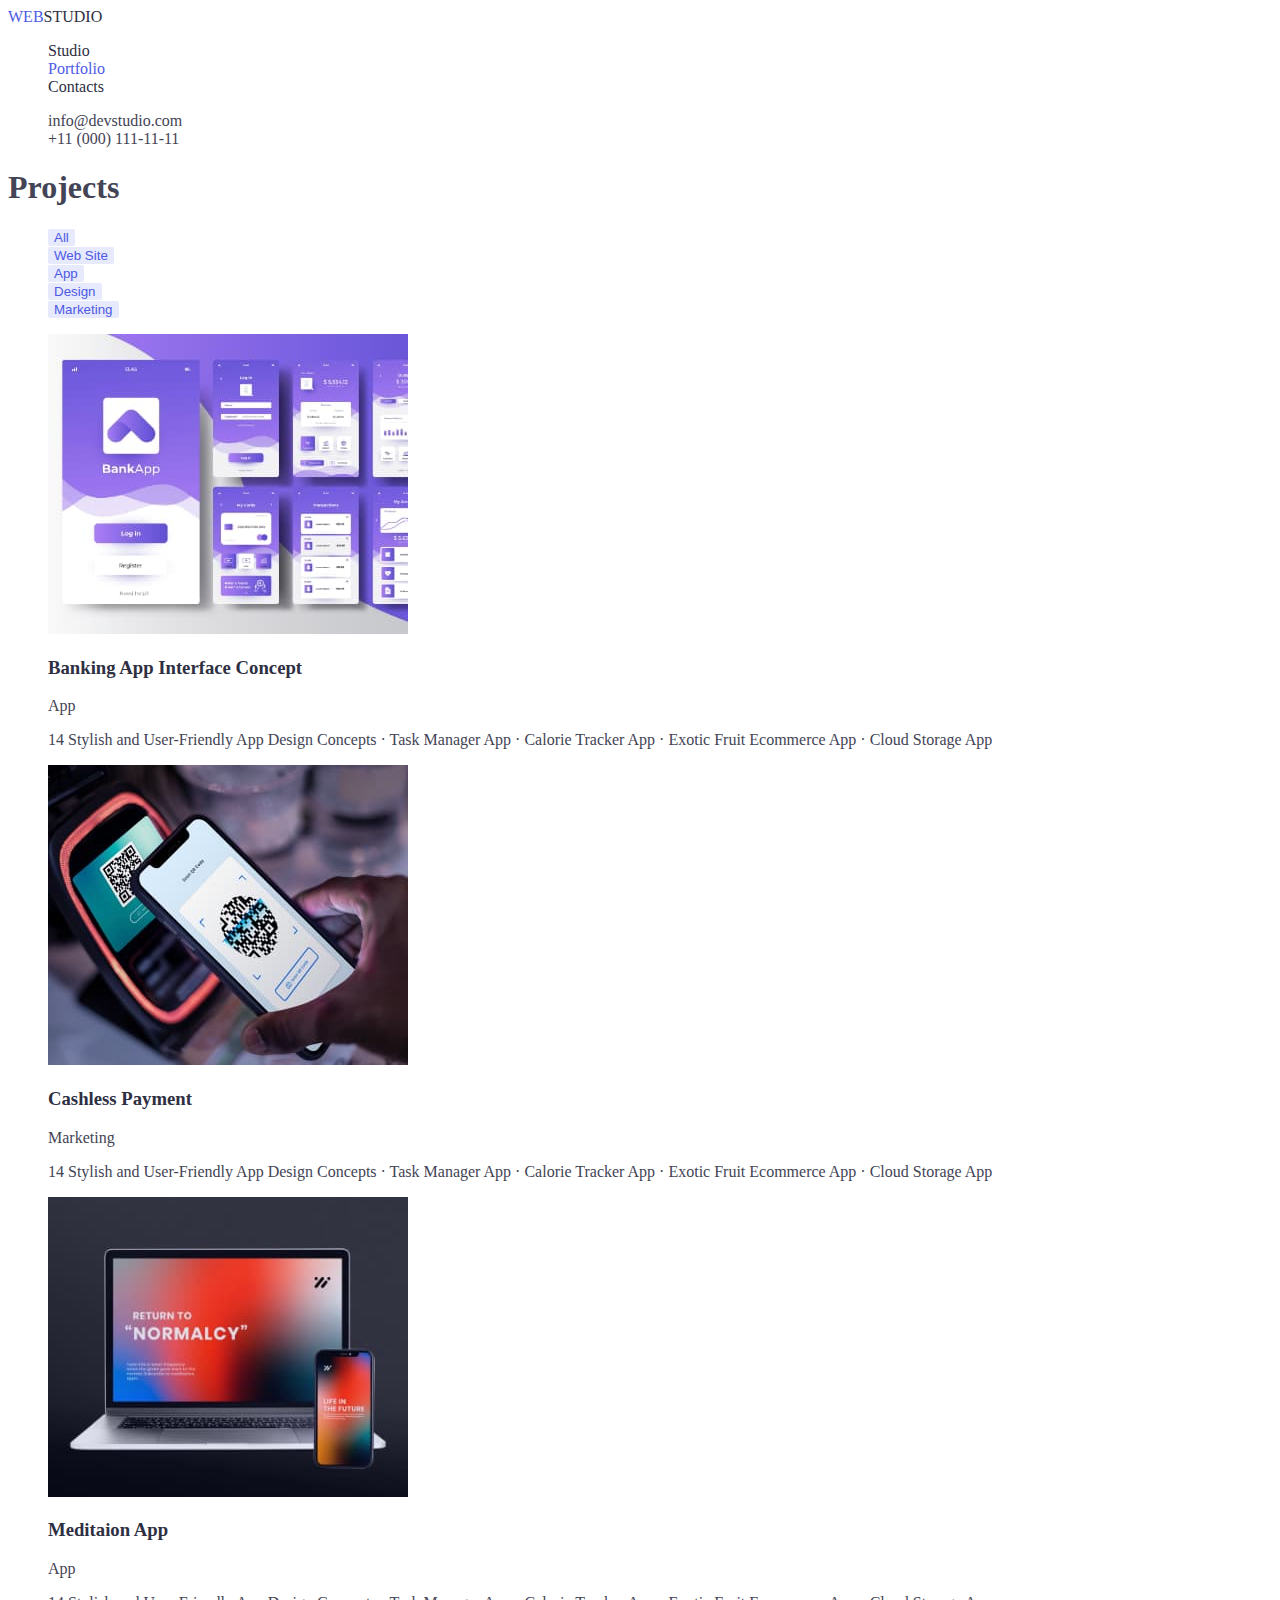
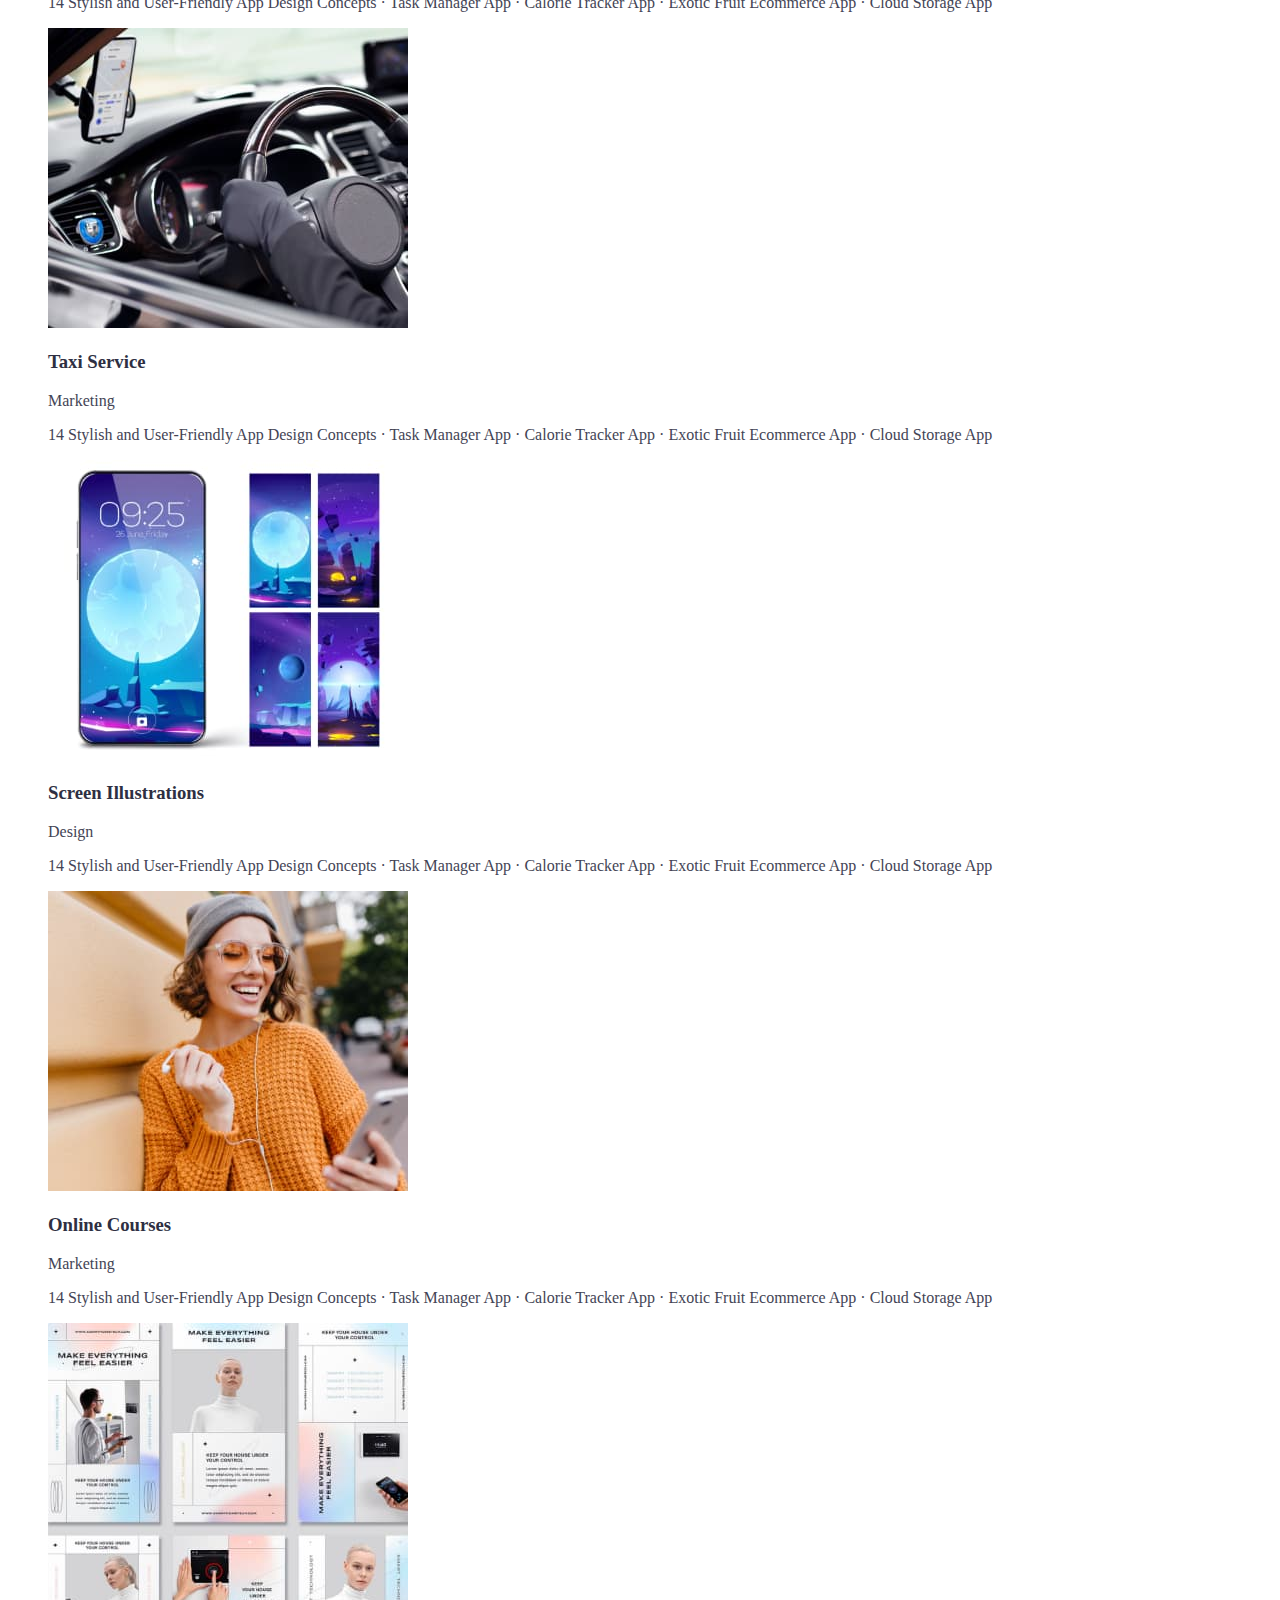
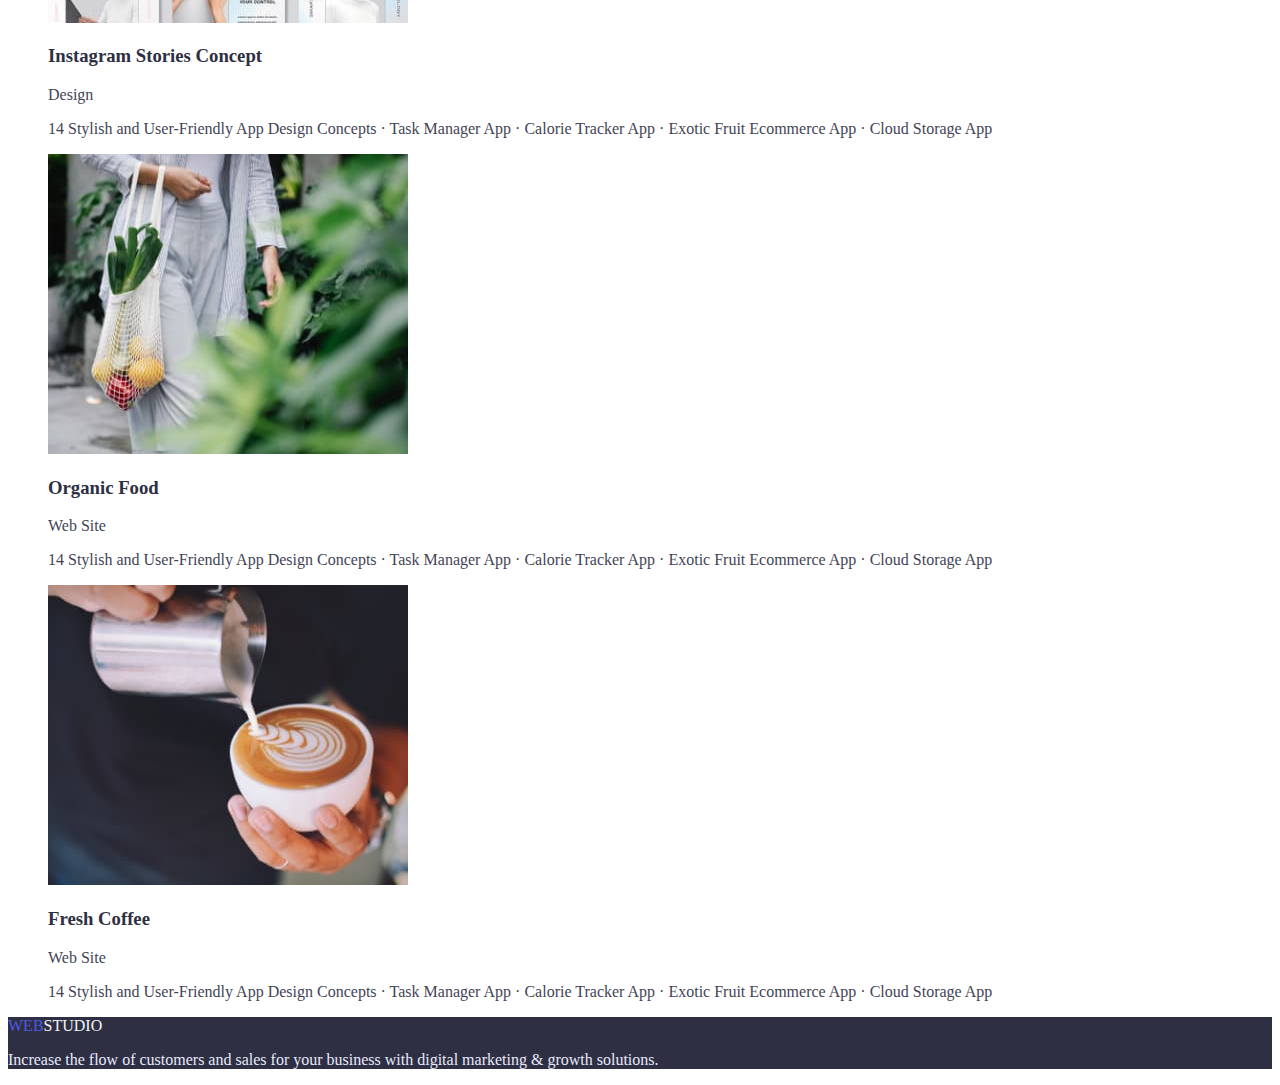
==== portfolio.html @ aff6a778 "Update portfolio.html" ====
<!DOCTYPE html>
<html lang="en">
<head>
    <meta charset="UTF-8">
    <meta http-equiv="X-UA-Compatible" content="IE=edge">
    <meta name="viewport" content="width=device-width, initial-scale=1.0">
    <title>Document</title>
    <link rel="stylesheet" type="text/css" href="./css/style.css">
</head>
<body>
    <!--Top Line-->
    <header>
        <nav>
            <a href="./index.html" class="logo"><span class="logo-style">WEB</span>STUDIO</a>
            <ul class="site-nav list">
                <li><a href="./index.html" class="link">Studio</a></li>
                <li><a href="./portfolio.html" class="link current">Portfolio</a></li>
                <li><a href="" class="link">Contacts</a></li>
            </ul>
        </nav>
        <ul class="contacts-nav list">
                <li><a href="mailto:info@devstudio.com" class="link" >info@devstudio.com</a></li>
                <li><a href="tel:+110001111111" class="link" >+11 (000) 111-11-11</a></li>
        </ul>
    </header>
    <main>
        <section>
            <h1>Projects</h1>
            <ul class="projects-filter list">
                <li><button type="button" class="link">All</button></li>
                <li><button type="button" class="link">Web Site</button></li>
                <li><button type="button" class="link">App</button></li>
                <li><button type="button" class="link">Design</button></li>
                <li><button type="button" class="link">Marketing</button></li>
            </ul>
            <ul class="projects list">
                <li><img src="./images/Portfolio1.jpg" alt="" width="360">
                    <h3 class="title">Banking App Interface Concept</h3>
                    <p>App</p>
                    <p>14 Stylish and User-Friendly App Design Concepts · 
                        Task Manager App · Calorie Tracker App · 
                        Exotic Fruit Ecommerce App · Cloud Storage App</p>
                </li>
                <li><img src="./images/Portfolio2.jpg" alt="" width="360">
                    <h3 class="title">Cashless Payment</h3>
                    <p>Marketing</p>
                    <p>14 Stylish and User-Friendly App Design Concepts · 
                        Task Manager App · Calorie Tracker App · 
                        Exotic Fruit Ecommerce App · Cloud Storage App</p>
                </li>
                <li><img src="./images/Portfolio3.jpg" alt="" width="360">
                    <h3 class="title">Meditaion App</h3>
                    <p>App</p>
                    <p>14 Stylish and User-Friendly App Design Concepts · 
                        Task Manager App · Calorie Tracker App · 
                        Exotic Fruit Ecommerce App · Cloud Storage App</p>
                </li>
                <li><img src="./images/Portfolio4.jpg" alt="" width="360">
                    <h3 class="title">Taxi Service</h3>
                    <p>Marketing</p>
                    <p>14 Stylish and User-Friendly App Design Concepts · 
                        Task Manager App · Calorie Tracker App · 
                        Exotic Fruit Ecommerce App · Cloud Storage App</p>
                </li>
                <li><img src="./images/Portfolio5.jpg" alt="" width="360">
                    <h3 class="title">Screen Illustrations</h3>
                    <p>Design</p>
                    <p>14 Stylish and User-Friendly App Design Concepts · 
                        Task Manager App · Calorie Tracker App · 
                        Exotic Fruit Ecommerce App · Cloud Storage App</p>
                </li>
                <li><img src="./images/Portfolio6.jpg" alt="" width="360">
                    <h3 class="title">Online Courses</h3>
                    <p>Marketing</p>
                    <p>14 Stylish and User-Friendly App Design Concepts · 
                        Task Manager App · Calorie Tracker App · 
                        Exotic Fruit Ecommerce App · Cloud Storage App</p>
                </li>
                <li><img src="./images/Portfolio7.jpg" alt="" width="360">
                    <h3 class="title">Instagram Stories Concept</h3>
                    <p>Design</p>
                    <p>14 Stylish and User-Friendly App Design Concepts · 
                        Task Manager App · Calorie Tracker App · 
                        Exotic Fruit Ecommerce App · Cloud Storage App</p>
                </li>
                <li><img src="./images/Portfolio8.jpg" alt="" width="360">
                    <h3 class="title">Organic Food</h3>
                    <p>Web Site<p>
                    <p>14 Stylish and User-Friendly App Design Concepts · 
                        Task Manager App · Calorie Tracker App · 
                        Exotic Fruit Ecommerce App · Cloud Storage App</p>
                </li>
                <li><img src="./images/Portfolio9.jpg" alt="" width="360">
                    <h3 class="title">Fresh Coffee</h3>
                    <p>Web Site</p>
                    <p>14 Stylish and User-Friendly App Design Concepts · 
                        Task Manager App · Calorie Tracker App · 
                        Exotic Fruit Ecommerce App · Cloud Storage App</p>
                </li>
            </ul>
        </section>
    </main>
    <!--Footer-->
    <footer class="copyright">
        <a href="/" class="logo-footer"><span class="style-logo">WEB</span>STUDIO</a>
        <p class="text-footer">Increase the flow of customers and sales for your business with digital marketing & growth solutions.</p>
    </footer>
</body>
</html>
---- css/style.css ----
/* цвет заголовков #2E2F42 */

/* основной цвет текста #434455 */
:root {
    --primary-text-color: #434455;
    --title-text-color: #2E2F42;
    --accent-color: #4D5AE5;
    --primary-white-color: #FFFFFF;
}

body {
    background-color: var(--primary-white-color);
    color: var(--primary-text-color);
}
.list {
    list-style: none;
}
a {
    text-decoration: none;
}

/* Navigation*/

.logo {
    color: var(--title-text-color);
}
.logo-style {
    color: var(--accent-color);
}
.site-nav .link {
    color: var(--title-text-color);
}
.site-nav .link:hover,
.site-nav .link:focus {
    color: var(--accent-color);
}
.site-nav .link.current {
    color: var(--accent-color);
}

/* Contacts */

.contacts-nav .link {
    color: var(--primary-text-color);
}
.contacts-nav .link:hover,
.contacts-nav .link:focus {
    color: var(--accent-color);
}

/* Hero */

.hero {
    background-color: var(--title-text-color);
}
.hero-title {
    color: var(--primary-white-color);
}
.hero-button {
    background-color: var(--accent-color);
    border: 0;
    border-radius: 2px;
    color: var(--primary-white-color);
}

/* Section 1*/

.section-title {
    color: var(--title-text-color);
}

.features .title {
    color: var(--title-text-color);
}

/* Section 3 */

.section-teams {
    background-color: #F4F4FD;
}
.teams .title {
    color: var(--title-text-color);
}

/* Footer */

.copyright {
    background-color: var(--title-text-color);
}
.logo-footer {
    color: #F4F4FD;
    
}
.style-logo {
    color: var(--accent-color);
}
.text-footer {
    color: #E7E9FC;
}

/* Porfolio Style */

.projects-filter .link {
    color: var(--accent-color);
    background-color: #E7E9FC;
    border: 0;
    border-radius: 2px;
}
.projects-filter .link:hover,
.projects-filter .link:focus {
    color: var(--primary-white-color);
    background-color: var(--accent-color)
}
.projects .title {
    color: var(--title-text-color);
}
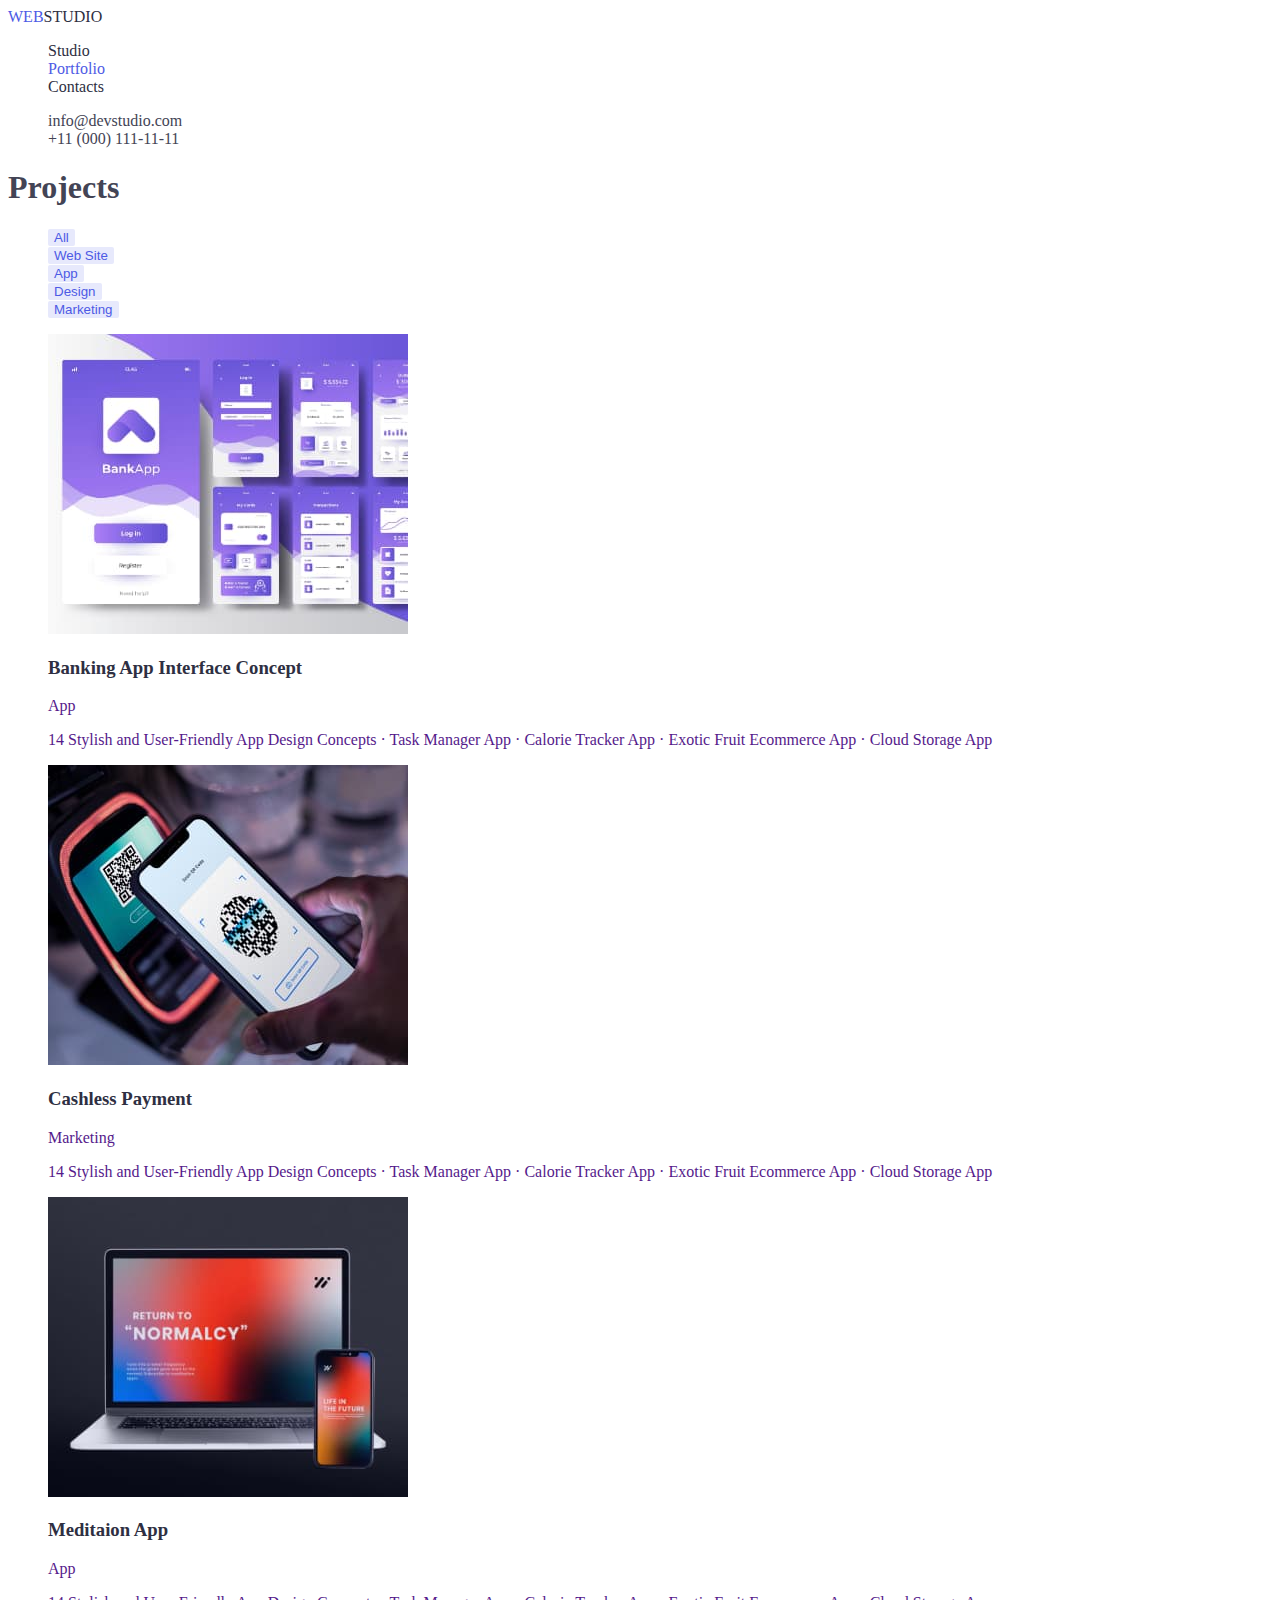
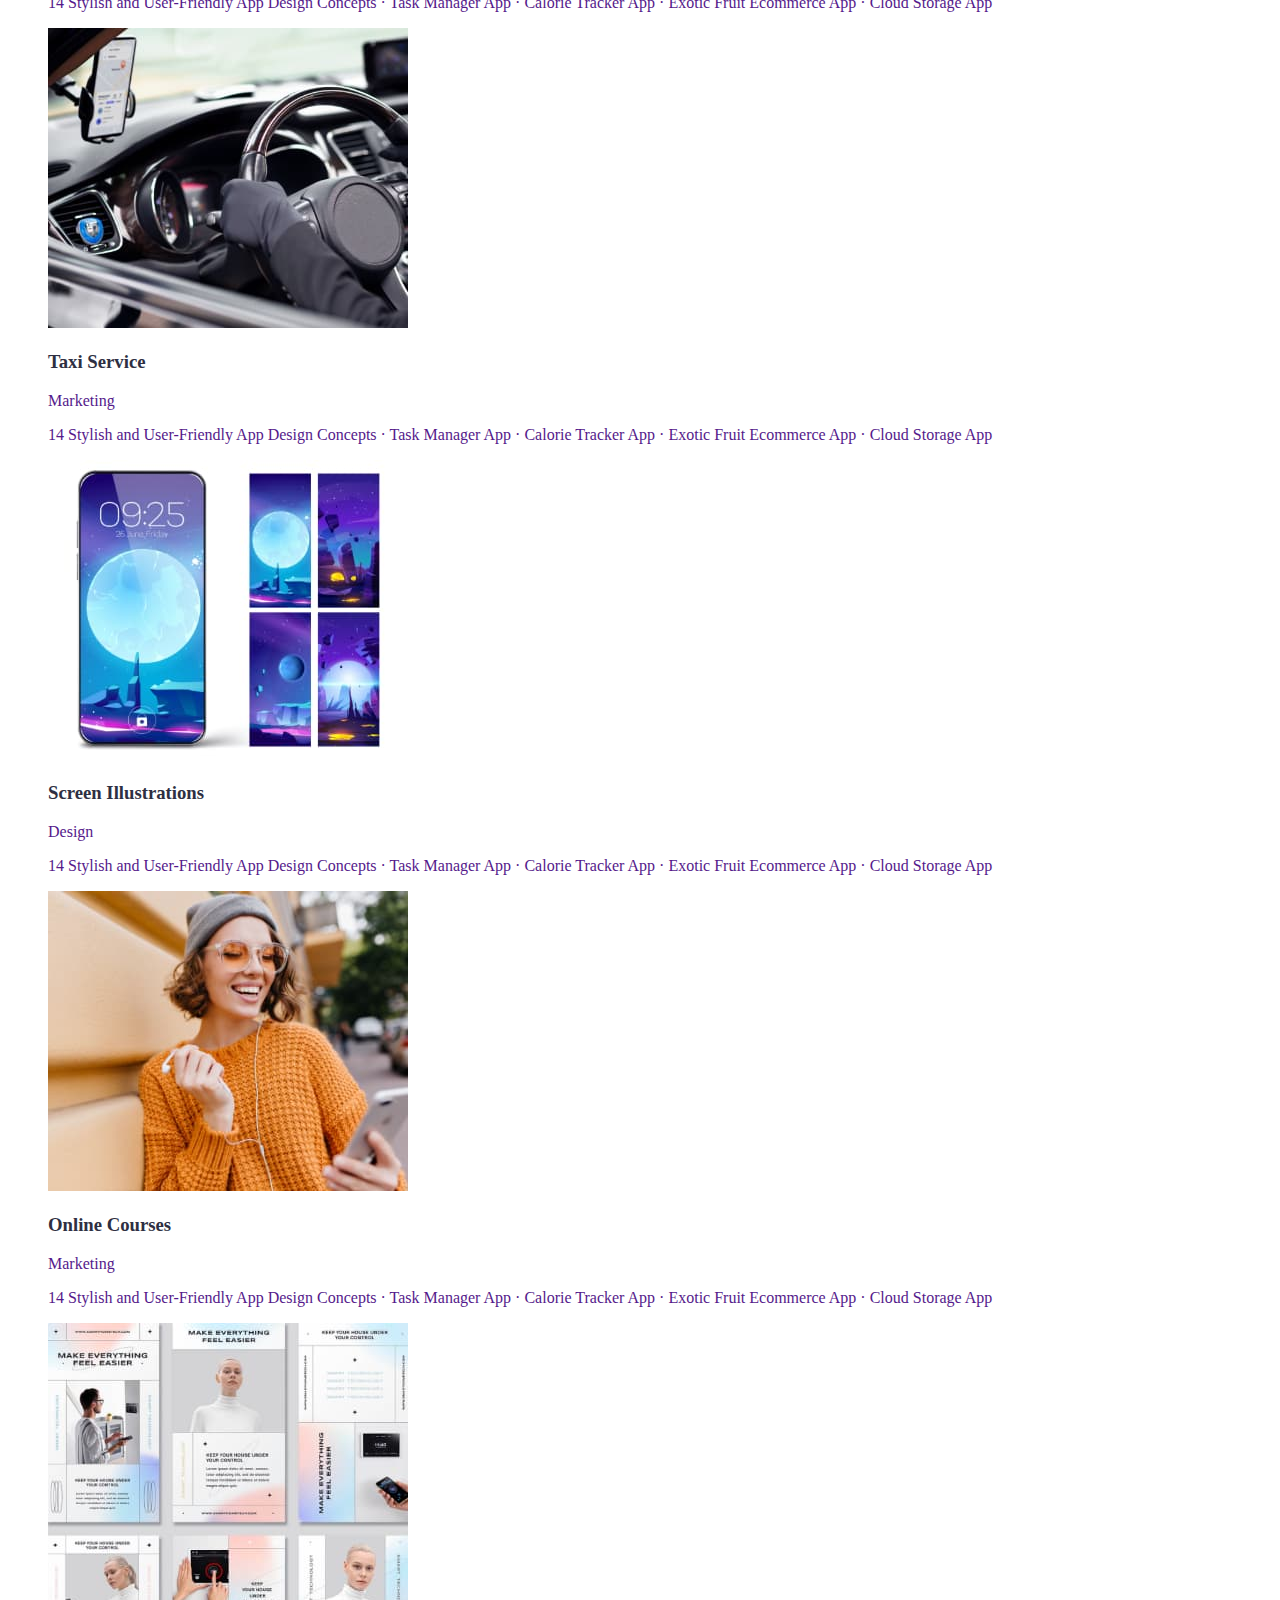
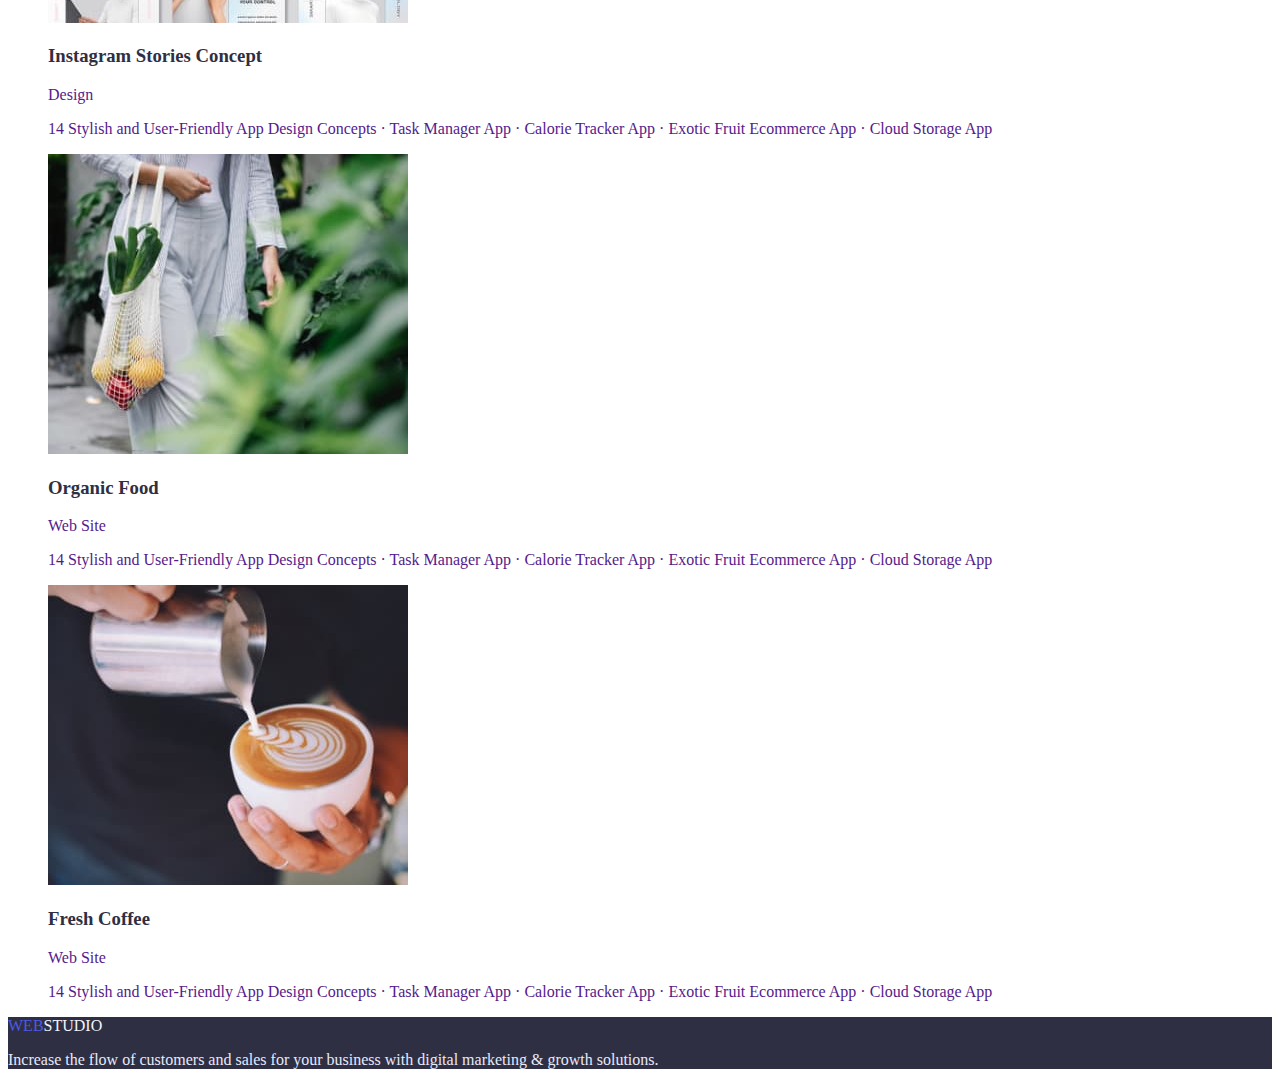
==== commit 1687e974: "Update portfolio.html" ====
--- a/portfolio.html
+++ b/portfolio.html
@@ -34,68 +34,77 @@
                 <li><button type="button" class="link">Marketing</button></li>
             </ul>
             <ul class="projects list">
-                <li><img src="./images/Portfolio1.jpg" alt="" width="360">
+                <li><a href=""><img src="./images/Portfolio1.jpg" alt="" width="360">
                     <h3 class="title">Banking App Interface Concept</h3>
                     <p>App</p>
                     <p>14 Stylish and User-Friendly App Design Concepts · 
                         Task Manager App · Calorie Tracker App · 
                         Exotic Fruit Ecommerce App · Cloud Storage App</p>
+                    </a> 
                 </li>
-                <li><img src="./images/Portfolio2.jpg" alt="" width="360">
+                <li><a href=""><img src="./images/Portfolio2.jpg" alt="" width="360">
                     <h3 class="title">Cashless Payment</h3>
                     <p>Marketing</p>
                     <p>14 Stylish and User-Friendly App Design Concepts · 
                         Task Manager App · Calorie Tracker App · 
                         Exotic Fruit Ecommerce App · Cloud Storage App</p>
+                    </a> 
                 </li>
-                <li><img src="./images/Portfolio3.jpg" alt="" width="360">
+                <li><a href=""><img src="./images/Portfolio3.jpg" alt="" width="360">
                     <h3 class="title">Meditaion App</h3>
                     <p>App</p>
                     <p>14 Stylish and User-Friendly App Design Concepts · 
                         Task Manager App · Calorie Tracker App · 
                         Exotic Fruit Ecommerce App · Cloud Storage App</p>
+                    </a> 
                 </li>
-                <li><img src="./images/Portfolio4.jpg" alt="" width="360">
+                <li><a href=""><img src="./images/Portfolio4.jpg" alt="" width="360">
                     <h3 class="title">Taxi Service</h3>
                     <p>Marketing</p>
                     <p>14 Stylish and User-Friendly App Design Concepts · 
                         Task Manager App · Calorie Tracker App · 
                         Exotic Fruit Ecommerce App · Cloud Storage App</p>
+                    </a> 
                 </li>
-                <li><img src="./images/Portfolio5.jpg" alt="" width="360">
+                <li><a href=""><img src="./images/Portfolio5.jpg" alt="" width="360">
                     <h3 class="title">Screen Illustrations</h3>
                     <p>Design</p>
                     <p>14 Stylish and User-Friendly App Design Concepts · 
                         Task Manager App · Calorie Tracker App · 
                         Exotic Fruit Ecommerce App · Cloud Storage App</p>
+                    </a> 
                 </li>
-                <li><img src="./images/Portfolio6.jpg" alt="" width="360">
+                <li><a href=""><img src="./images/Portfolio6.jpg" alt="" width="360">
                     <h3 class="title">Online Courses</h3>
                     <p>Marketing</p>
                     <p>14 Stylish and User-Friendly App Design Concepts · 
                         Task Manager App · Calorie Tracker App · 
                         Exotic Fruit Ecommerce App · Cloud Storage App</p>
+                    </a> 
                 </li>
-                <li><img src="./images/Portfolio7.jpg" alt="" width="360">
+                <li><a href=""><img src="./images/Portfolio7.jpg" alt="" width="360">
                     <h3 class="title">Instagram Stories Concept</h3>
                     <p>Design</p>
                     <p>14 Stylish and User-Friendly App Design Concepts · 
                         Task Manager App · Calorie Tracker App · 
                         Exotic Fruit Ecommerce App · Cloud Storage App</p>
+                    </a> 
                 </li>
-                <li><img src="./images/Portfolio8.jpg" alt="" width="360">
+                <li><a href=""><img src="./images/Portfolio8.jpg" alt="" width="360">
                     <h3 class="title">Organic Food</h3>
                     <p>Web Site<p>
                     <p>14 Stylish and User-Friendly App Design Concepts · 
                         Task Manager App · Calorie Tracker App · 
                         Exotic Fruit Ecommerce App · Cloud Storage App</p>
+                    </a> 
                 </li>
-                <li><img src="./images/Portfolio9.jpg" alt="" width="360">
+                <li><a href=""><img src="./images/Portfolio9.jpg" alt="" width="360">
                     <h3 class="title">Fresh Coffee</h3>
                     <p>Web Site</p>
                     <p>14 Stylish and User-Friendly App Design Concepts · 
                         Task Manager App · Calorie Tracker App · 
                         Exotic Fruit Ecommerce App · Cloud Storage App</p>
+                    </a> 
                 </li>
             </ul>
         </section>
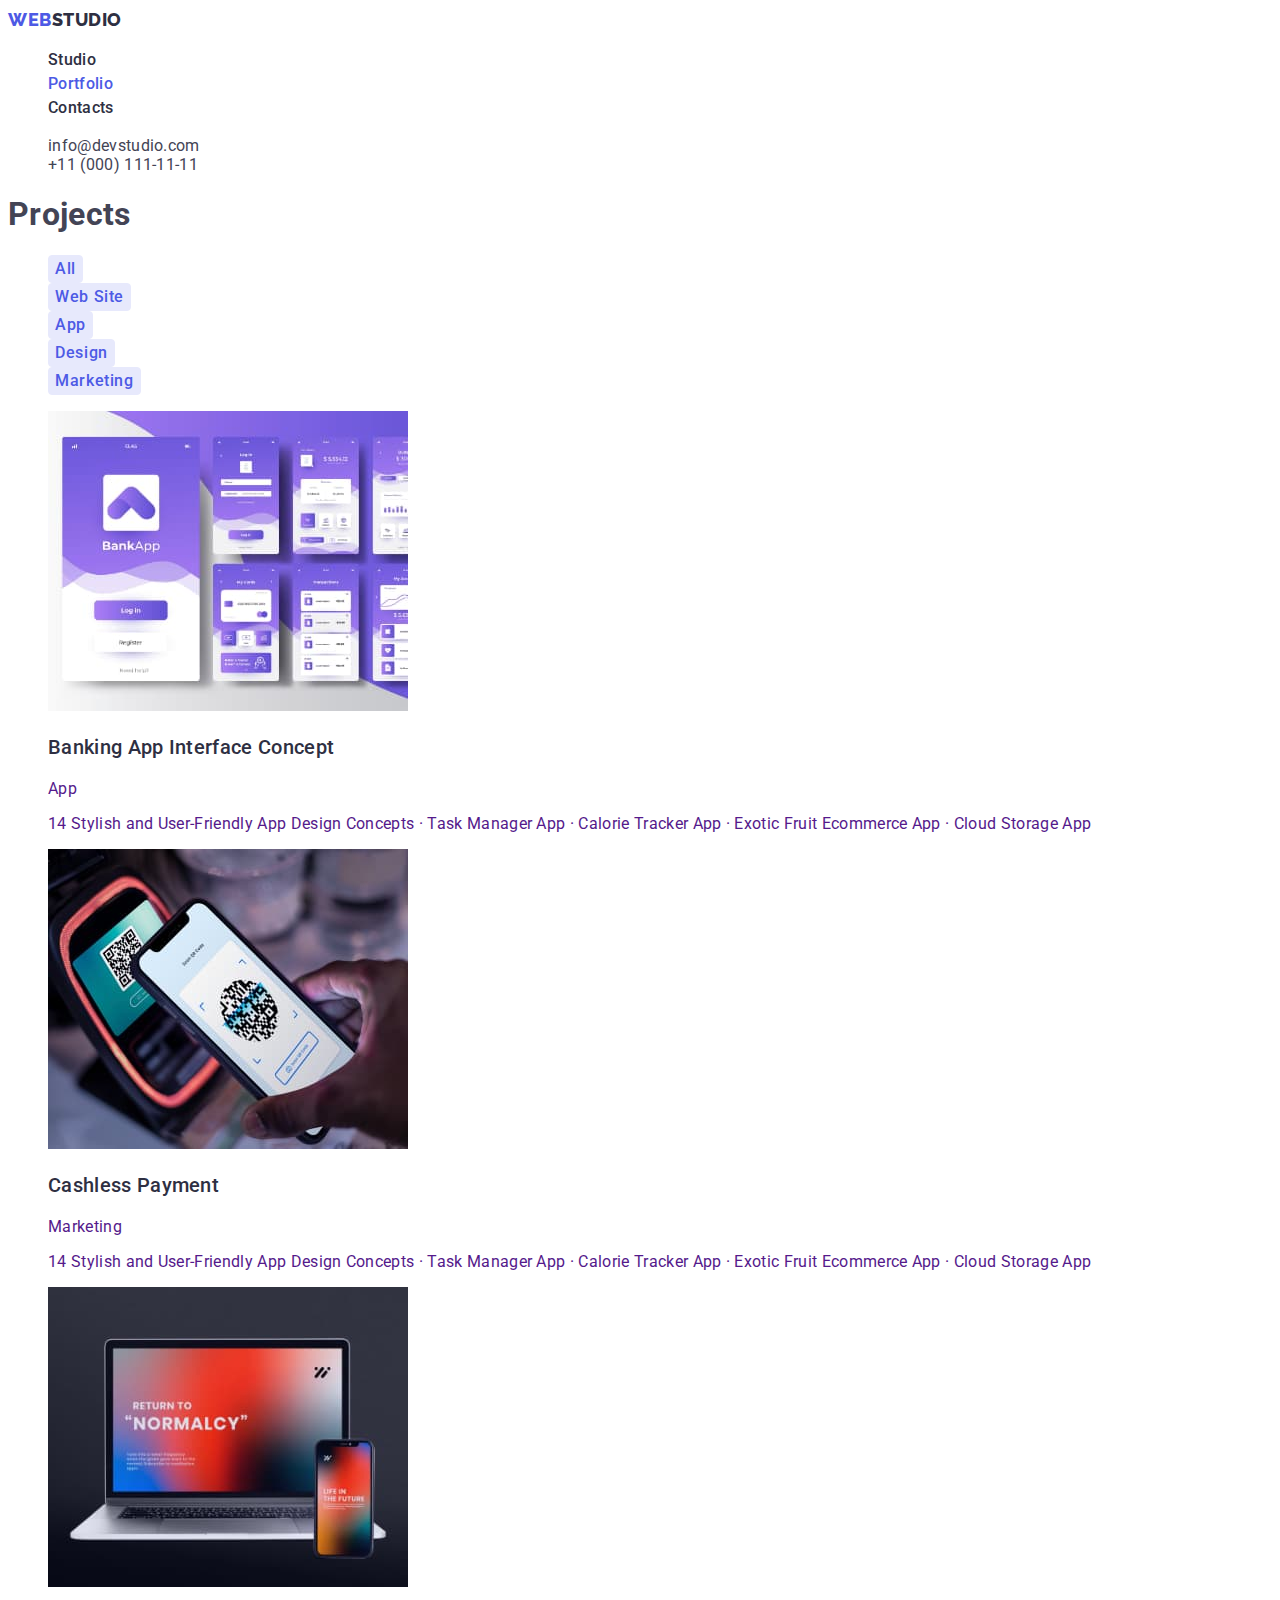
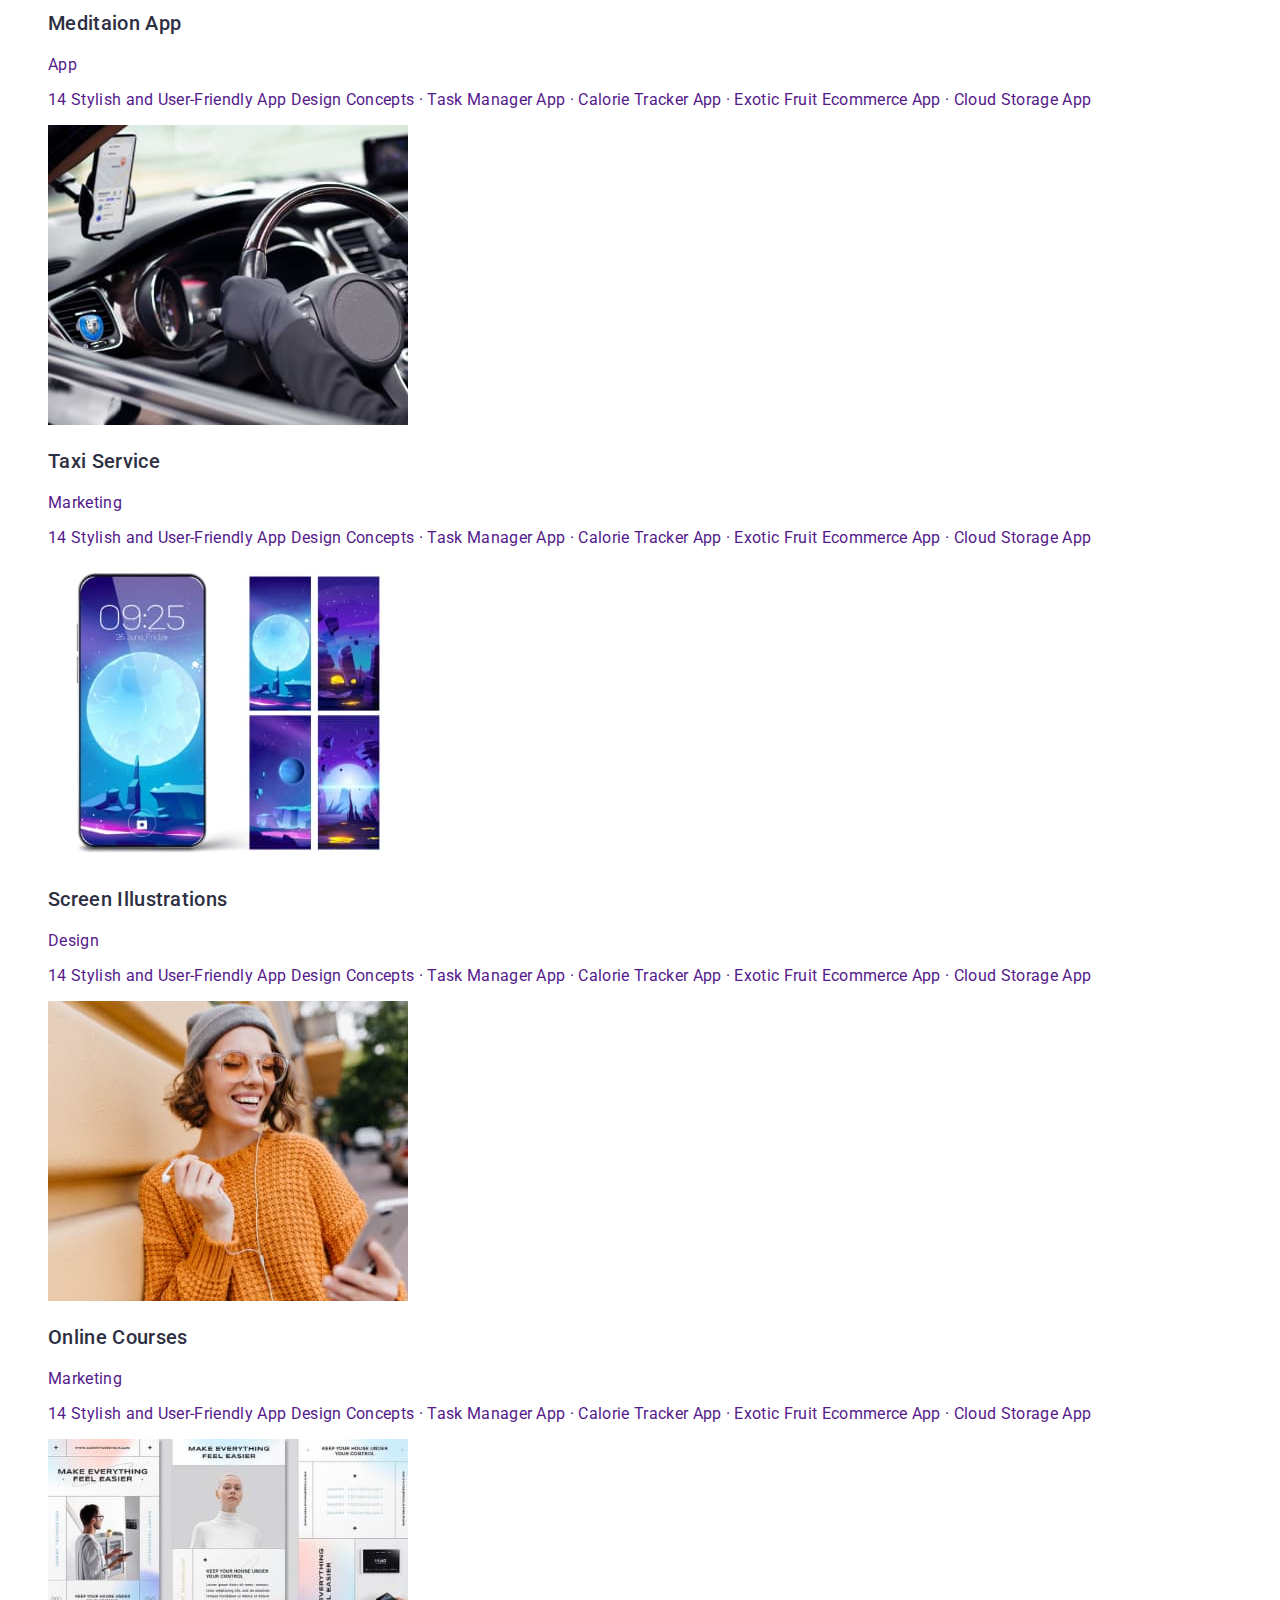
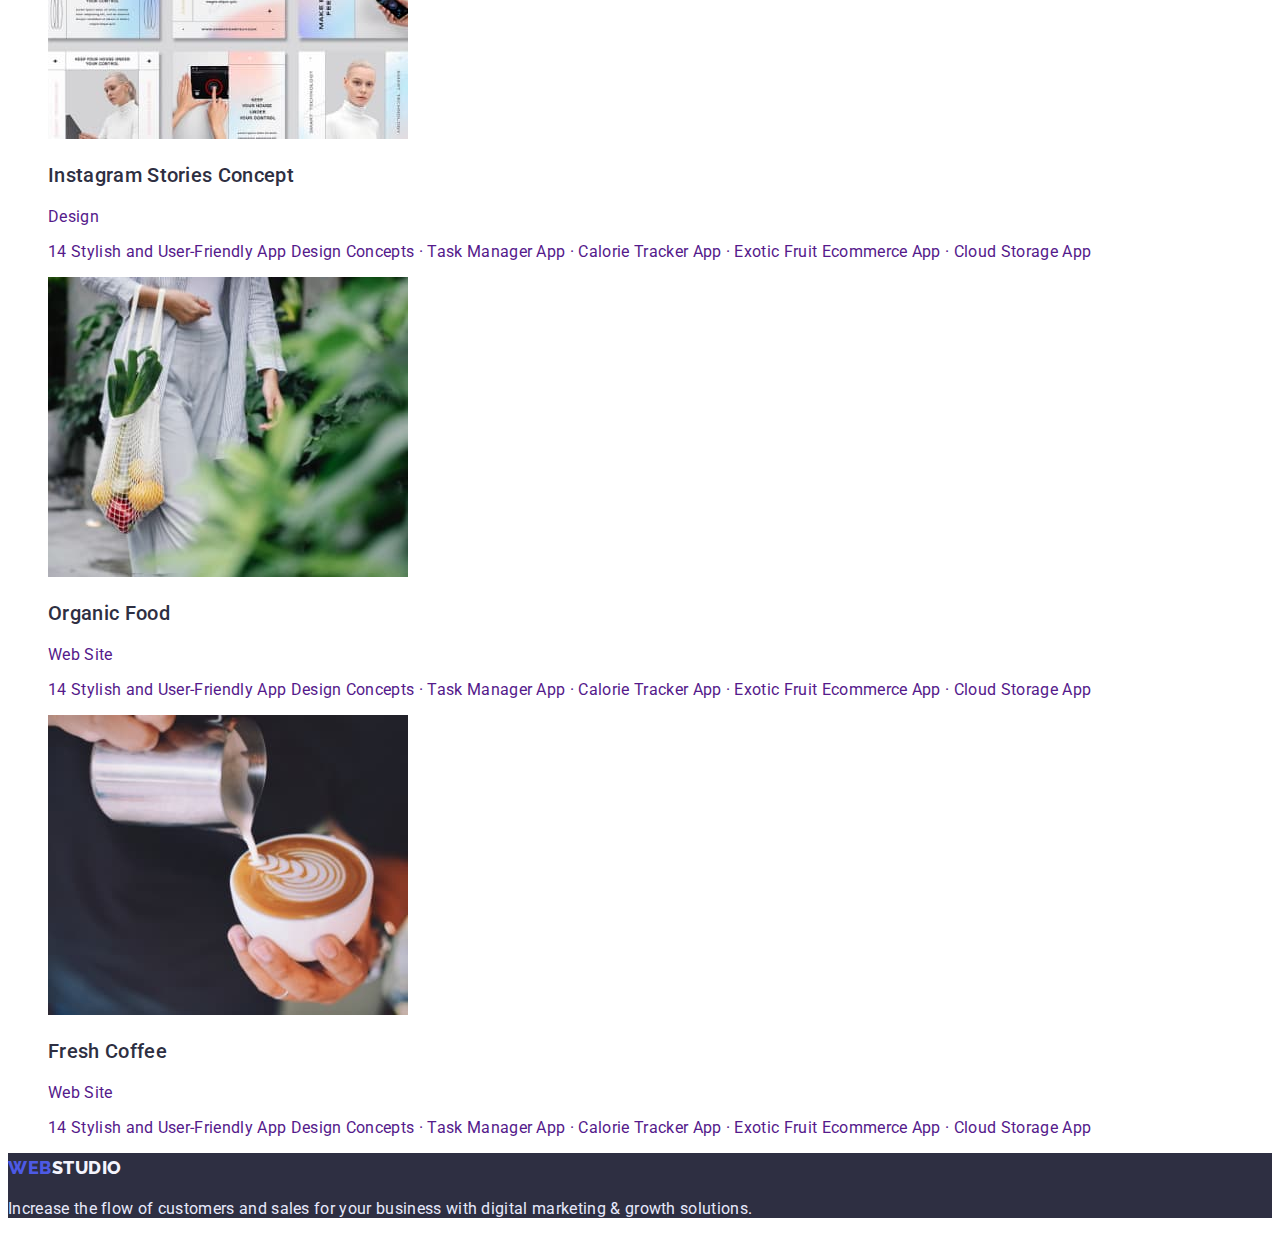
==== commit 0af85643: "fonts" ====
--- a/portfolio.html
+++ b/portfolio.html
@@ -5,6 +5,10 @@
     <meta http-equiv="X-UA-Compatible" content="IE=edge">
     <meta name="viewport" content="width=device-width, initial-scale=1.0">
     <title>Document</title>
+    <link rel="preconnect" href="https://fonts.googleapis.com">
+    <link rel="preconnect" href="https://fonts.gstatic.com" crossorigin>
+    <link href="https://fonts.googleapis.com/css2?family=Raleway:wght@800&family=Roboto:wght@400;500;700&display=swap" 
+    rel="stylesheet">
     <link rel="stylesheet" type="text/css" href="./css/style.css">
 </head>
 <body>
--- a/css/style.css
+++ b/css/style.css
@@ -1,6 +1,7 @@
 /* цвет заголовков #2E2F42 */
 
 /* основной цвет текста #434455 */
+
 :root {
     --primary-text-color: #434455;
     --title-text-color: #2E2F42;
@@ -11,6 +12,11 @@
 body {
     background-color: var(--primary-white-color);
     color: var(--primary-text-color);
+
+    font-family: Roboto, sans-serif;
+    letter-spacing: 0.02em;
+    font-weight: 400;
+    font-size: 1.5;
 }
 .list {
     list-style: none;
@@ -18,17 +24,35 @@
 a {
     text-decoration: none;
 }
+button {
+    font-family: inherit;
+}
 
-/* Navigation*/
+/* Logo */
 
 .logo {
     color: var(--title-text-color);
+
+    font-family: Raleway, cursive;
+    font-weight: 800;
+    font-size: 18px;
+    line-height: 1.33;
+    letter-spacing: 0.03em;
 }
 .logo-style {
     color: var(--accent-color);
 }
+
+/* Navigation*/
+
 .site-nav .link {
     color: var(--title-text-color);
+
+    font-family: Roboto;
+    font-weight: 500;
+    font-size: 16px;
+    line-height: 1.5;
+    letter-spacing: 0.02em;
 }
 .site-nav .link:hover,
 .site-nav .link:focus {
@@ -55,31 +79,50 @@
 }
 .hero-title {
     color: var(--primary-white-color);
+
+    font-style: normal;
+    font-weight: 700;
+    font-size: 56px;
+    line-height: 1.07;
+    text-align: center;
 }
 .hero-button {
     background-color: var(--accent-color);
+    color: var(--primary-white-color);
+
+    font-weight: 500;
+    font-size: 16px;
+    line-height: 1.5;
+    letter-spacing: 0.04em;
+
+    box-shadow: 0px 4px 4px rgba(0, 0, 0, 0.15);
     border: 0;
-    border-radius: 2px;
-    color: var(--primary-white-color);
+    border-radius: 4px;
 }
 
 /* Section 1*/
 
 .section-title {
     color: var(--title-text-color);
+
+    font-weight: 700;
+    font-size: 36px;
+    line-height: 1.11;
+    text-align: center;
 }
 
-.features .title {
+.title {
     color: var(--title-text-color);
+
+    font-weight: 500;
+    font-size: 20px;
+    line-height: 1.2;
 }
 
 /* Section 3 */
 
-.section-teams {
+.section-team {
     background-color: #F4F4FD;
-}
-.teams .title {
-    color: var(--title-text-color);
 }
 
 /* Footer */
@@ -89,7 +132,12 @@
 }
 .logo-footer {
     color: #F4F4FD;
-    
+
+    font-family: Raleway, cursive;
+    font-weight: 800;
+    font-size: 18px;
+    line-height: 1.67;
+    letter-spacing: 0.03em;
 }
 .style-logo {
     color: var(--accent-color);
@@ -101,15 +149,22 @@
 /* Porfolio Style */
 
 .projects-filter .link {
+    background-color: #E7E9FC;
     color: var(--accent-color);
-    background-color: #E7E9FC;
-    border: 0;
-    border-radius: 2px;
+    
+    font-weight: 500;
+    font-size: 16px;
+    line-height: 1.5;
+    letter-spacing: 0.04em;
+
+    border: 1px solid #E7E9FC;
+    border-radius: 4px;
 }
 .projects-filter .link:hover,
 .projects-filter .link:focus {
+    background-color: var(--accent-color);
     color: var(--primary-white-color);
-    background-color: var(--accent-color)
+    
 }
 .projects .title {
     color: var(--title-text-color);
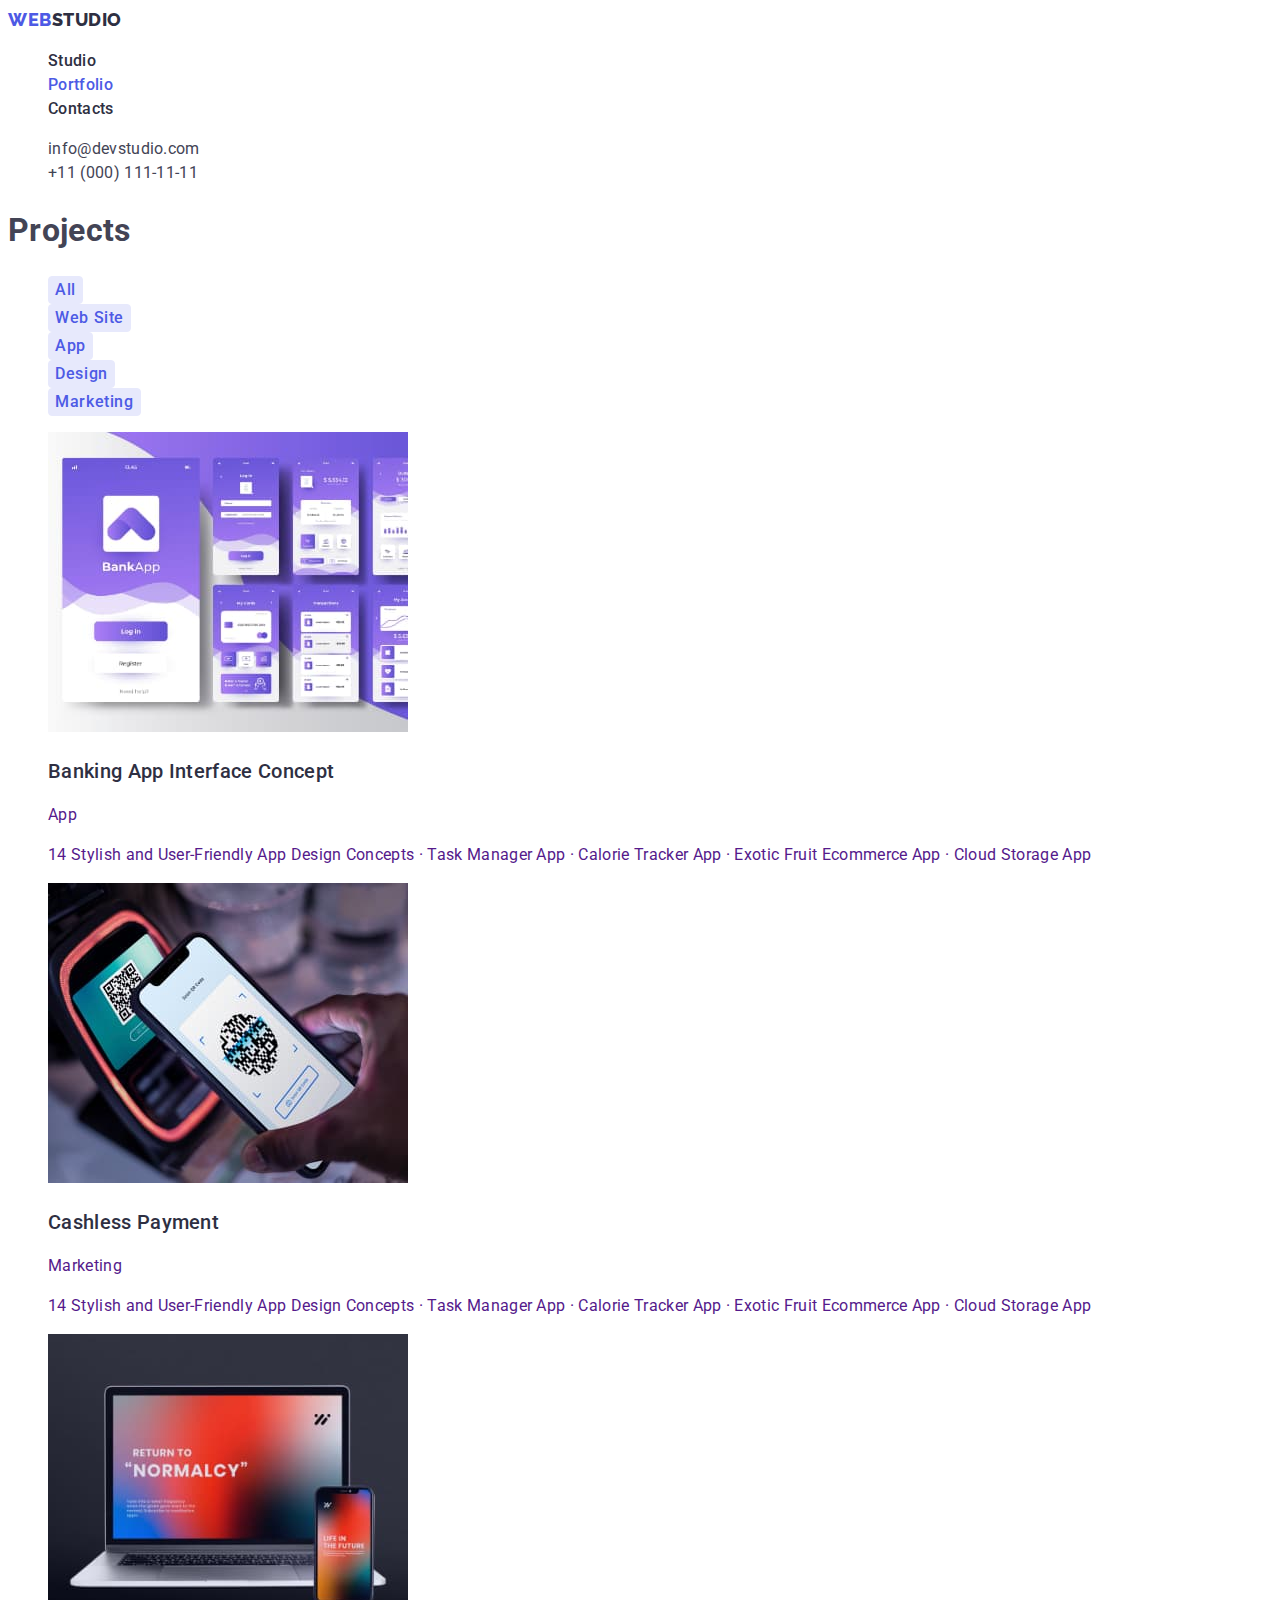
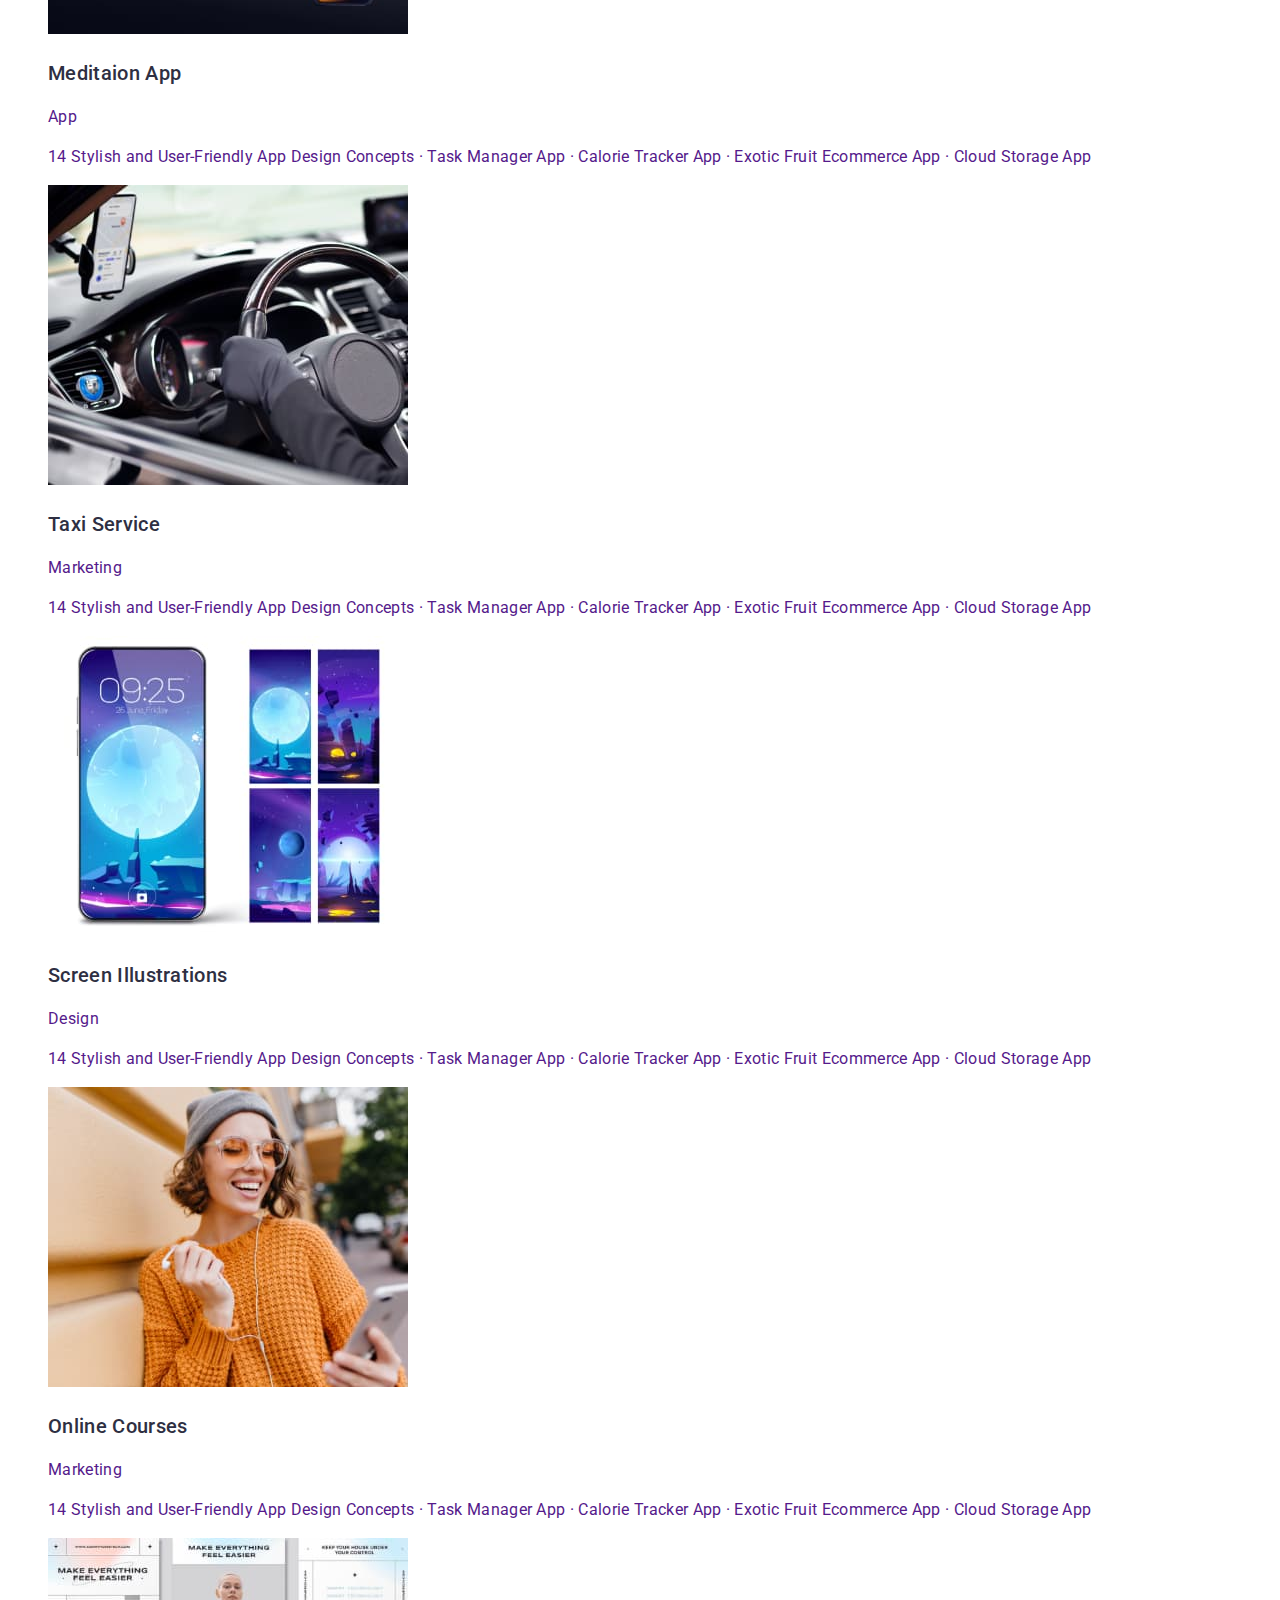
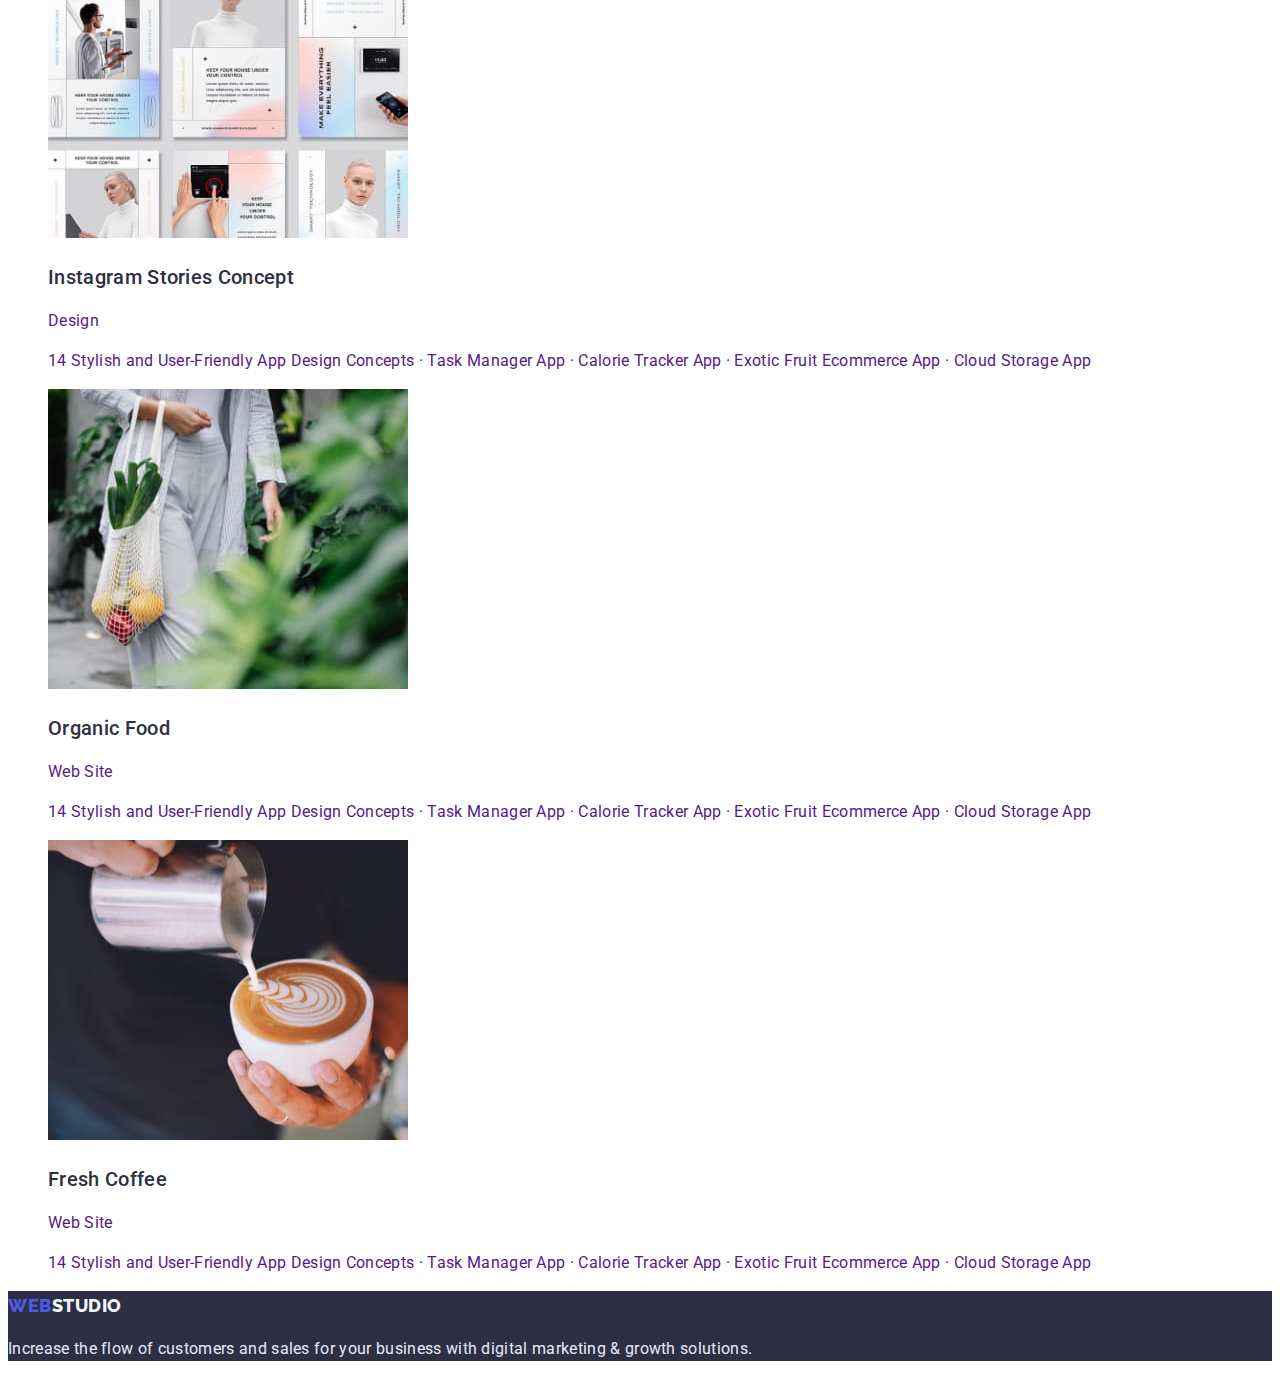
==== commit 03fb3575: "fonts" ====
--- a/portfolio.html
+++ b/portfolio.html
@@ -15,14 +15,14 @@
     <!--Top Line-->
     <header>
         <nav>
-            <a href="./index.html" class="logo"><span class="logo-style">WEB</span>STUDIO</a>
+            <a href="./index.html" class="logo"><span class="logo-accent">WEB</span>STUDIO</a>
             <ul class="site-nav list">
                 <li><a href="./index.html" class="link">Studio</a></li>
                 <li><a href="./portfolio.html" class="link current">Portfolio</a></li>
                 <li><a href="" class="link">Contacts</a></li>
             </ul>
         </nav>
-        <ul class="contacts-nav list">
+        <ul class="contacts list">
                 <li><a href="mailto:info@devstudio.com" class="link" >info@devstudio.com</a></li>
                 <li><a href="tel:+110001111111" class="link" >+11 (000) 111-11-11</a></li>
         </ul>
@@ -38,7 +38,7 @@
                 <li><button type="button" class="link">Marketing</button></li>
             </ul>
             <ul class="projects list">
-                <li><a href=""><img src="./images/Portfolio1.jpg" alt="" width="360">
+                <li><a href="" class="link"><img src="./images/Portfolio1.jpg" alt="" width="360">
                     <h3 class="title">Banking App Interface Concept</h3>
                     <p>App</p>
                     <p>14 Stylish and User-Friendly App Design Concepts · 
@@ -46,7 +46,7 @@
                         Exotic Fruit Ecommerce App · Cloud Storage App</p>
                     </a> 
                 </li>
-                <li><a href=""><img src="./images/Portfolio2.jpg" alt="" width="360">
+                <li><a href="" class="link"><img src="./images/Portfolio2.jpg" alt="" width="360">
                     <h3 class="title">Cashless Payment</h3>
                     <p>Marketing</p>
                     <p>14 Stylish and User-Friendly App Design Concepts · 
@@ -54,7 +54,7 @@
                         Exotic Fruit Ecommerce App · Cloud Storage App</p>
                     </a> 
                 </li>
-                <li><a href=""><img src="./images/Portfolio3.jpg" alt="" width="360">
+                <li><a href="" class="link"><img src="./images/Portfolio3.jpg" alt="" width="360">
                     <h3 class="title">Meditaion App</h3>
                     <p>App</p>
                     <p>14 Stylish and User-Friendly App Design Concepts · 
@@ -62,7 +62,7 @@
                         Exotic Fruit Ecommerce App · Cloud Storage App</p>
                     </a> 
                 </li>
-                <li><a href=""><img src="./images/Portfolio4.jpg" alt="" width="360">
+                <li><a href="" class="link"><img src="./images/Portfolio4.jpg" alt="" width="360">
                     <h3 class="title">Taxi Service</h3>
                     <p>Marketing</p>
                     <p>14 Stylish and User-Friendly App Design Concepts · 
@@ -70,7 +70,7 @@
                         Exotic Fruit Ecommerce App · Cloud Storage App</p>
                     </a> 
                 </li>
-                <li><a href=""><img src="./images/Portfolio5.jpg" alt="" width="360">
+                <li><a href="" class="link"><img src="./images/Portfolio5.jpg" alt="" width="360">
                     <h3 class="title">Screen Illustrations</h3>
                     <p>Design</p>
                     <p>14 Stylish and User-Friendly App Design Concepts · 
@@ -78,7 +78,7 @@
                         Exotic Fruit Ecommerce App · Cloud Storage App</p>
                     </a> 
                 </li>
-                <li><a href=""><img src="./images/Portfolio6.jpg" alt="" width="360">
+                <li><a href="" class="link"><img src="./images/Portfolio6.jpg" alt="" width="360">
                     <h3 class="title">Online Courses</h3>
                     <p>Marketing</p>
                     <p>14 Stylish and User-Friendly App Design Concepts · 
@@ -86,7 +86,7 @@
                         Exotic Fruit Ecommerce App · Cloud Storage App</p>
                     </a> 
                 </li>
-                <li><a href=""><img src="./images/Portfolio7.jpg" alt="" width="360">
+                <li><a href="" class="link"><img src="./images/Portfolio7.jpg" alt="" width="360">
                     <h3 class="title">Instagram Stories Concept</h3>
                     <p>Design</p>
                     <p>14 Stylish and User-Friendly App Design Concepts · 
@@ -94,7 +94,7 @@
                         Exotic Fruit Ecommerce App · Cloud Storage App</p>
                     </a> 
                 </li>
-                <li><a href=""><img src="./images/Portfolio8.jpg" alt="" width="360">
+                <li><a href="" class="link"><img src="./images/Portfolio8.jpg" alt="" width="360">
                     <h3 class="title">Organic Food</h3>
                     <p>Web Site<p>
                     <p>14 Stylish and User-Friendly App Design Concepts · 
@@ -102,7 +102,7 @@
                         Exotic Fruit Ecommerce App · Cloud Storage App</p>
                     </a> 
                 </li>
-                <li><a href=""><img src="./images/Portfolio9.jpg" alt="" width="360">
+                <li><a href="" class="link"><img src="./images/Portfolio9.jpg" alt="" width="360">
                     <h3 class="title">Fresh Coffee</h3>
                     <p>Web Site</p>
                     <p>14 Stylish and User-Friendly App Design Concepts · 
@@ -115,8 +115,8 @@
     </main>
     <!--Footer-->
     <footer class="copyright">
-        <a href="/" class="logo-footer"><span class="style-logo">WEB</span>STUDIO</a>
-        <p class="text-footer">Increase the flow of customers and sales for your business with digital marketing & growth solutions.</p>
+        <a href="./index.html" class="logo"><span class="logo-accent">WEB</span>STUDIO</a>
+        <p class="text">Increase the flow of customers and sales for your business with digital marketing & growth solutions.</p>
     </footer>
 </body>
 </html>--- a/css/style.css
+++ b/css/style.css
@@ -14,15 +14,13 @@
     color: var(--primary-text-color);
 
     font-family: Roboto, sans-serif;
+    font-weight: 400;
+    font-size: 16px;
+    line-height: 1.5;
     letter-spacing: 0.02em;
-    font-weight: 400;
-    font-size: 1.5;
 }
 .list {
     list-style: none;
-}
-a {
-    text-decoration: none;
 }
 button {
     font-family: inherit;
@@ -38,8 +36,9 @@
     font-size: 18px;
     line-height: 1.33;
     letter-spacing: 0.03em;
+    text-decoration: none;
 }
-.logo-style {
+.logo-accent {
     color: var(--accent-color);
 }
 
@@ -48,11 +47,12 @@
 .site-nav .link {
     color: var(--title-text-color);
 
-    font-family: Roboto;
+    font-family: Roboto, sans-serif;
     font-weight: 500;
     font-size: 16px;
     line-height: 1.5;
     letter-spacing: 0.02em;
+    text-decoration: none;
 }
 .site-nav .link:hover,
 .site-nav .link:focus {
@@ -64,11 +64,12 @@
 
 /* Contacts */
 
-.contacts-nav .link {
+.contacts .link {
     color: var(--primary-text-color);
+    text-decoration: none;
 }
-.contacts-nav .link:hover,
-.contacts-nav .link:focus {
+.contacts .link:hover,
+.contacts .link:focus {
     color: var(--accent-color);
 }
 
@@ -80,7 +81,7 @@
 .hero-title {
     color: var(--primary-white-color);
 
-    font-style: normal;
+    font-family: Roboto, sans-serif;
     font-weight: 700;
     font-size: 56px;
     line-height: 1.07;
@@ -90,30 +91,35 @@
     background-color: var(--accent-color);
     color: var(--primary-white-color);
 
+    font-family: Roboto, sans-serif;
     font-weight: 500;
     font-size: 16px;
     line-height: 1.5;
     letter-spacing: 0.04em;
 
-    box-shadow: 0px 4px 4px rgba(0, 0, 0, 0.15);
     border: 0;
     border-radius: 4px;
+    box-shadow: 0px 4px 4px rgba(0, 0, 0, 0.15);
 }
 
-/* Section 1*/
+/* Sections */
 
 .section-title {
     color: var(--title-text-color);
 
+    font-family: Roboto, sans-serif;
     font-weight: 700;
     font-size: 36px;
     line-height: 1.11;
     text-align: center;
 }
 
-.title {
+.features .title,
+.team .title,
+.projects .title {
     color: var(--title-text-color);
 
+    font-family: Roboto, sans-serif;
     font-weight: 500;
     font-size: 20px;
     line-height: 1.2;
@@ -121,7 +127,7 @@
 
 /* Section 3 */
 
-.section-team {
+.section.team {
     background-color: #F4F4FD;
 }
 
@@ -130,7 +136,7 @@
 .copyright {
     background-color: var(--title-text-color);
 }
-.logo-footer {
+.copyright .logo {
     color: #F4F4FD;
 
     font-family: Raleway, cursive;
@@ -139,10 +145,10 @@
     line-height: 1.67;
     letter-spacing: 0.03em;
 }
-.style-logo {
+.copyright .logo-accent {
     color: var(--accent-color);
 }
-.text-footer {
+.copyright .text {
     color: #E7E9FC;
 }
 
@@ -152,6 +158,7 @@
     background-color: #E7E9FC;
     color: var(--accent-color);
     
+    font-family: Roboto, sans-serif;
     font-weight: 500;
     font-size: 16px;
     line-height: 1.5;
@@ -166,6 +173,9 @@
     color: var(--primary-white-color);
     
 }
+.projects .link{
+    text-decoration: none;
+}
 .projects .title {
     color: var(--title-text-color);
 }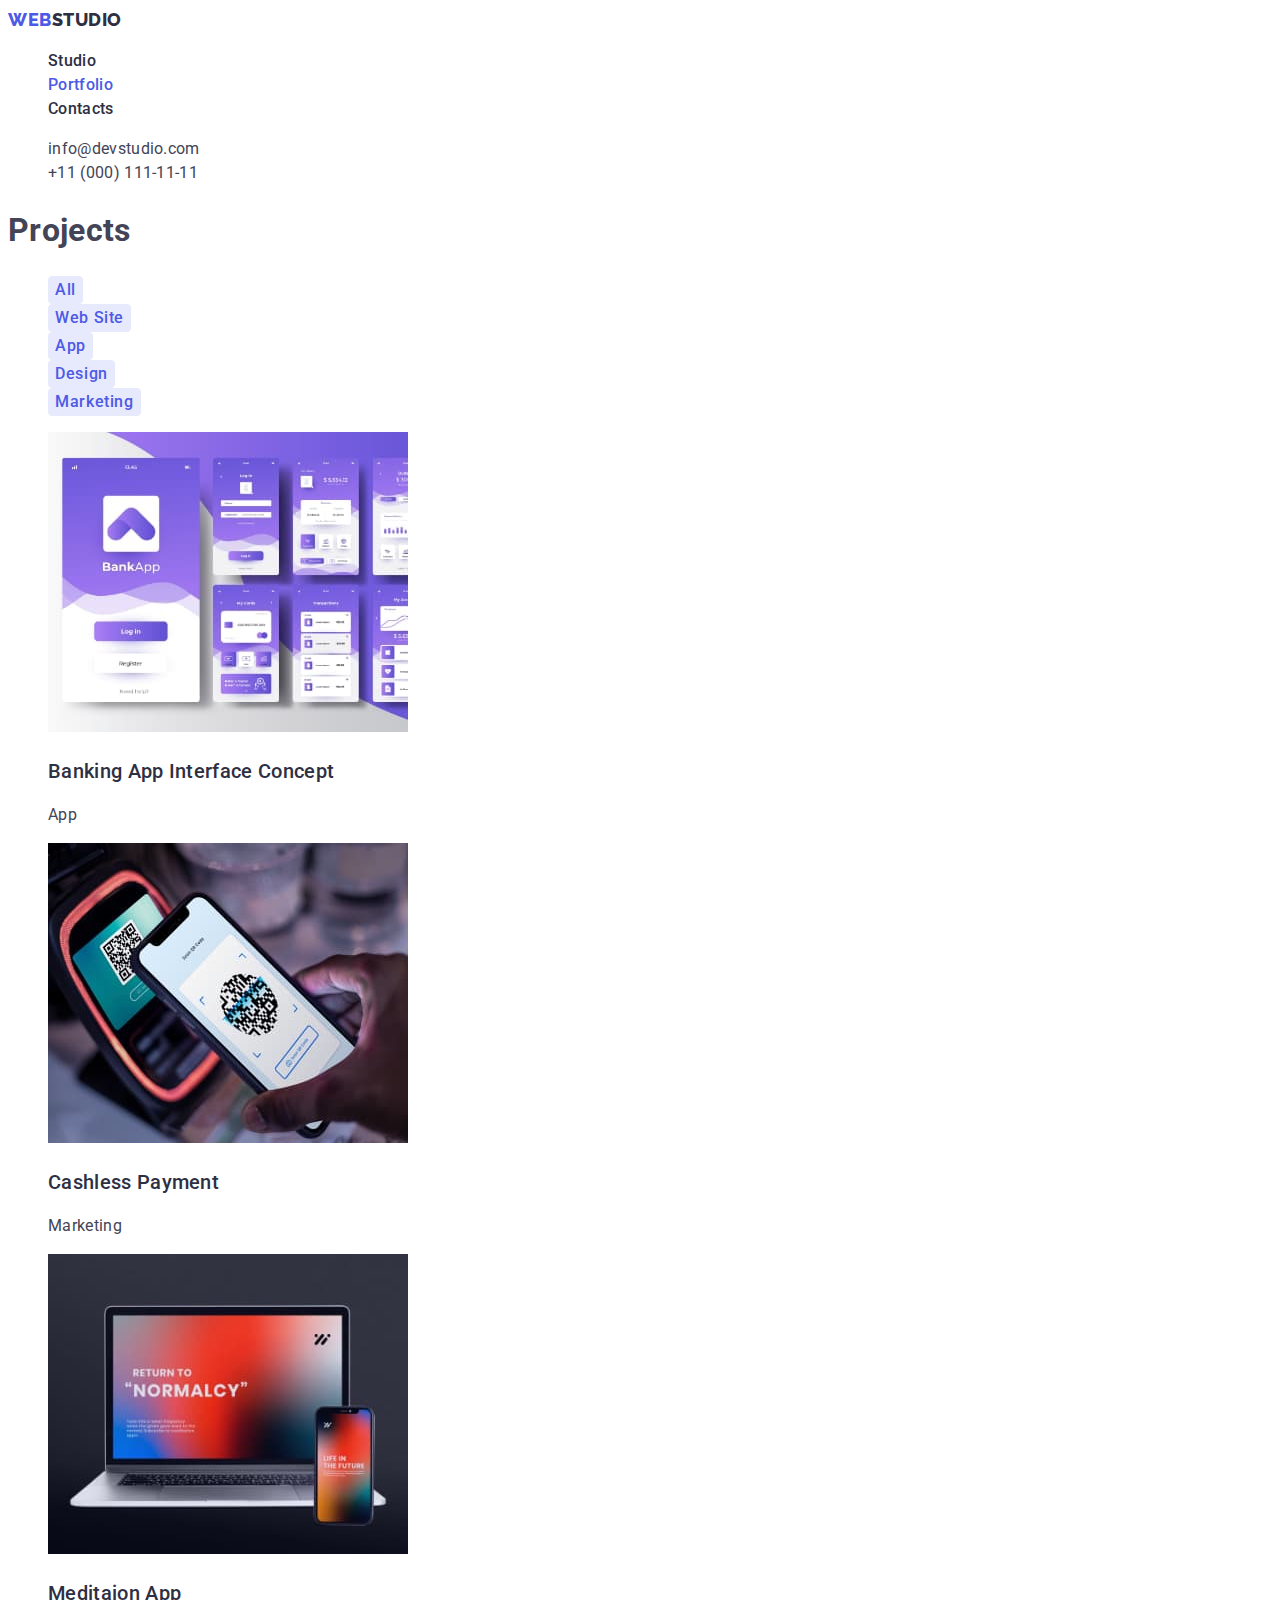
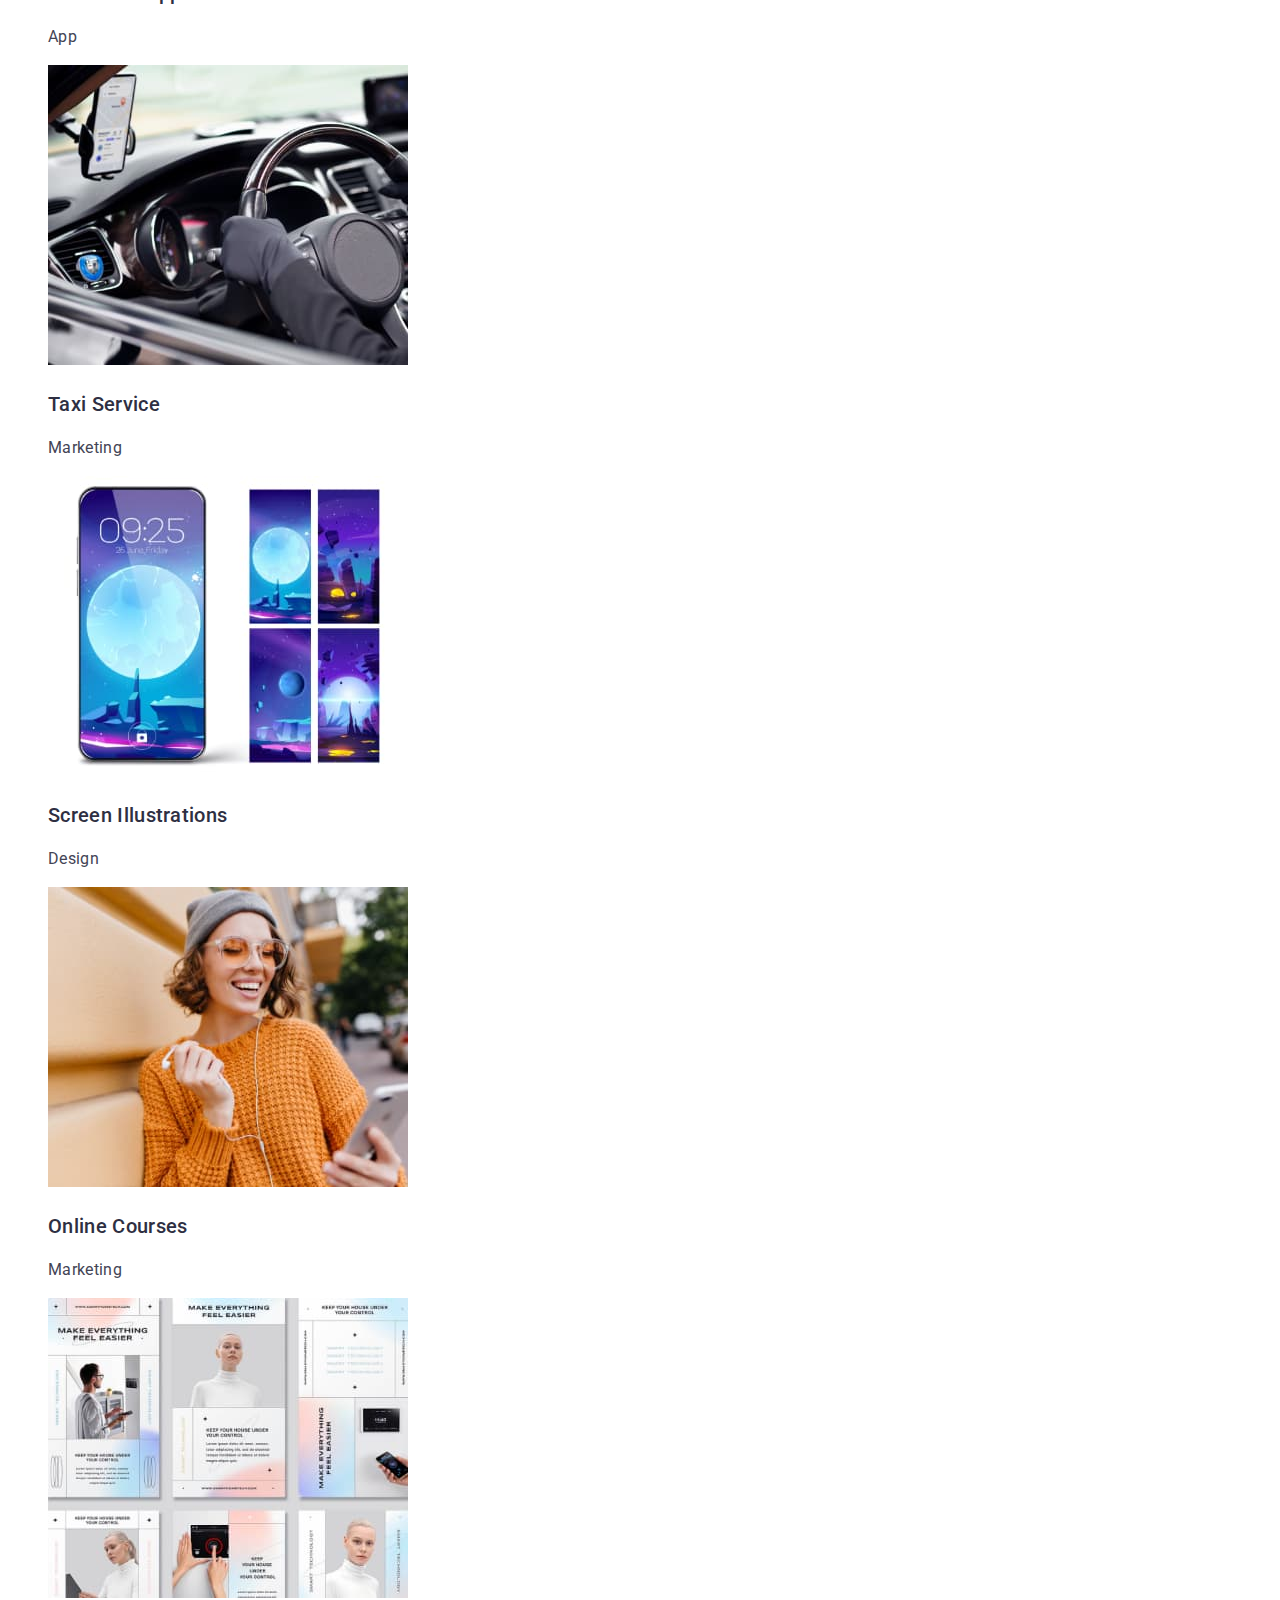
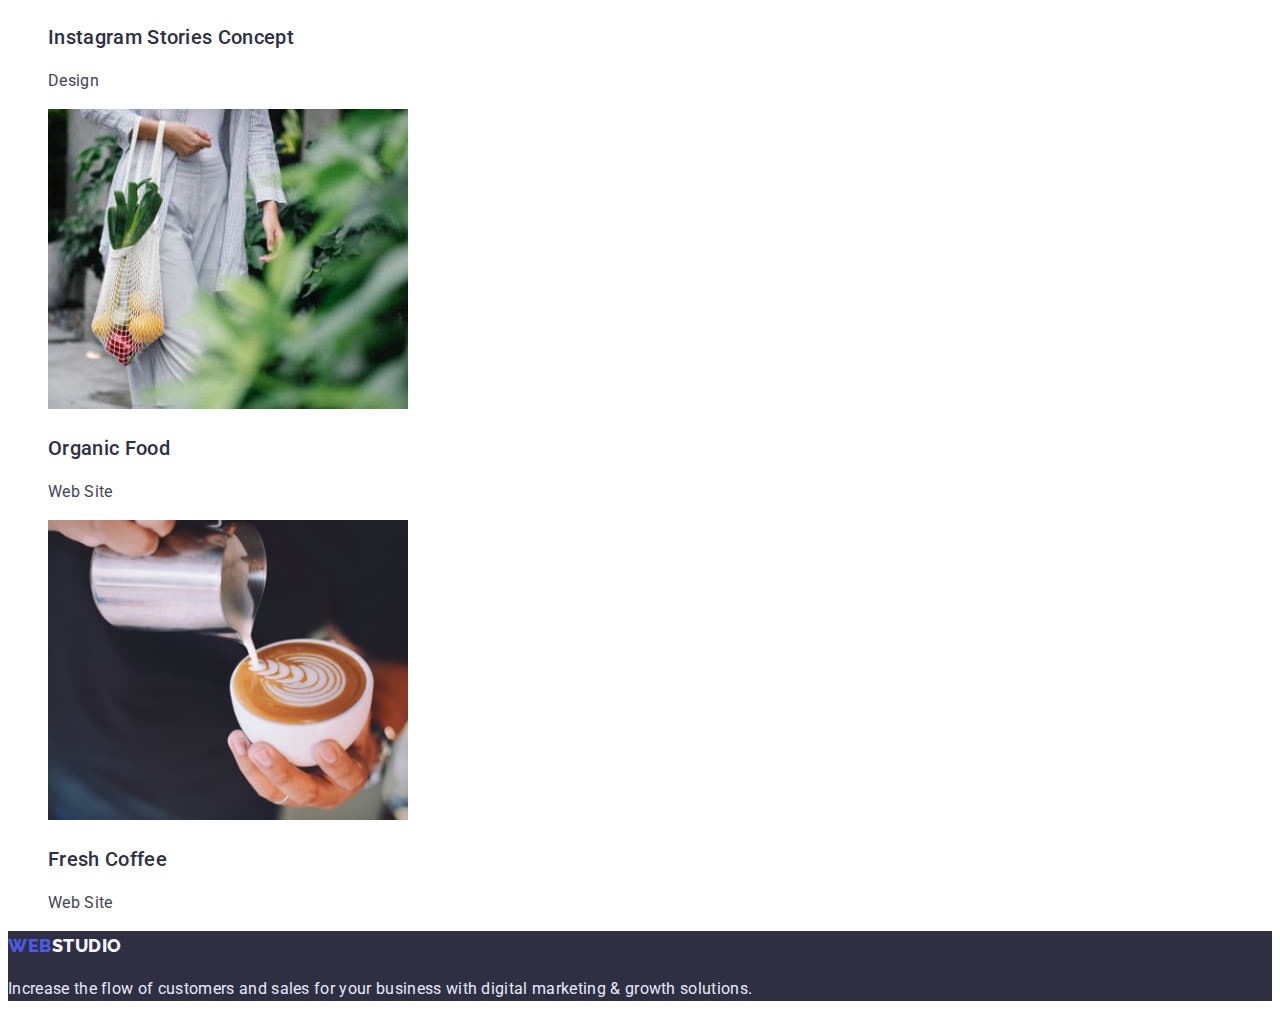
==== commit 82c29e28: "1" ====
--- a/portfolio.html
+++ b/portfolio.html
@@ -15,7 +15,7 @@
     <!--Top Line-->
     <header>
         <nav>
-            <a href="./index.html" class="logo"><span class="logo-accent">WEB</span>STUDIO</a>
+            <a href="./index.html" class="logo"><span class="accent">WEB</span>STUDIO</a>
             <ul class="site-nav list">
                 <li><a href="./index.html" class="link">Studio</a></li>
                 <li><a href="./portfolio.html" class="link current">Portfolio</a></li>
@@ -41,73 +41,46 @@
                 <li><a href="" class="link"><img src="./images/Portfolio1.jpg" alt="" width="360">
                     <h3 class="title">Banking App Interface Concept</h3>
                     <p>App</p>
-                    <p>14 Stylish and User-Friendly App Design Concepts · 
-                        Task Manager App · Calorie Tracker App · 
-                        Exotic Fruit Ecommerce App · Cloud Storage App</p>
                     </a> 
                 </li>
                 <li><a href="" class="link"><img src="./images/Portfolio2.jpg" alt="" width="360">
                     <h3 class="title">Cashless Payment</h3>
                     <p>Marketing</p>
-                    <p>14 Stylish and User-Friendly App Design Concepts · 
-                        Task Manager App · Calorie Tracker App · 
-                        Exotic Fruit Ecommerce App · Cloud Storage App</p>
                     </a> 
                 </li>
                 <li><a href="" class="link"><img src="./images/Portfolio3.jpg" alt="" width="360">
                     <h3 class="title">Meditaion App</h3>
                     <p>App</p>
-                    <p>14 Stylish and User-Friendly App Design Concepts · 
-                        Task Manager App · Calorie Tracker App · 
-                        Exotic Fruit Ecommerce App · Cloud Storage App</p>
                     </a> 
                 </li>
                 <li><a href="" class="link"><img src="./images/Portfolio4.jpg" alt="" width="360">
                     <h3 class="title">Taxi Service</h3>
                     <p>Marketing</p>
-                    <p>14 Stylish and User-Friendly App Design Concepts · 
-                        Task Manager App · Calorie Tracker App · 
-                        Exotic Fruit Ecommerce App · Cloud Storage App</p>
                     </a> 
                 </li>
                 <li><a href="" class="link"><img src="./images/Portfolio5.jpg" alt="" width="360">
                     <h3 class="title">Screen Illustrations</h3>
                     <p>Design</p>
-                    <p>14 Stylish and User-Friendly App Design Concepts · 
-                        Task Manager App · Calorie Tracker App · 
-                        Exotic Fruit Ecommerce App · Cloud Storage App</p>
                     </a> 
                 </li>
                 <li><a href="" class="link"><img src="./images/Portfolio6.jpg" alt="" width="360">
                     <h3 class="title">Online Courses</h3>
                     <p>Marketing</p>
-                    <p>14 Stylish and User-Friendly App Design Concepts · 
-                        Task Manager App · Calorie Tracker App · 
-                        Exotic Fruit Ecommerce App · Cloud Storage App</p>
                     </a> 
                 </li>
                 <li><a href="" class="link"><img src="./images/Portfolio7.jpg" alt="" width="360">
                     <h3 class="title">Instagram Stories Concept</h3>
                     <p>Design</p>
-                    <p>14 Stylish and User-Friendly App Design Concepts · 
-                        Task Manager App · Calorie Tracker App · 
-                        Exotic Fruit Ecommerce App · Cloud Storage App</p>
                     </a> 
                 </li>
                 <li><a href="" class="link"><img src="./images/Portfolio8.jpg" alt="" width="360">
                     <h3 class="title">Organic Food</h3>
                     <p>Web Site<p>
-                    <p>14 Stylish and User-Friendly App Design Concepts · 
-                        Task Manager App · Calorie Tracker App · 
-                        Exotic Fruit Ecommerce App · Cloud Storage App</p>
                     </a> 
                 </li>
                 <li><a href="" class="link"><img src="./images/Portfolio9.jpg" alt="" width="360">
                     <h3 class="title">Fresh Coffee</h3>
                     <p>Web Site</p>
-                    <p>14 Stylish and User-Friendly App Design Concepts · 
-                        Task Manager App · Calorie Tracker App · 
-                        Exotic Fruit Ecommerce App · Cloud Storage App</p>
                     </a> 
                 </li>
             </ul>
--- a/css/style.css
+++ b/css/style.css
@@ -8,7 +8,6 @@
     --accent-color: #4D5AE5;
     --primary-white-color: #FFFFFF;
 }
-
 body {
     background-color: var(--primary-white-color);
     color: var(--primary-text-color);
@@ -38,7 +37,7 @@
     letter-spacing: 0.03em;
     text-decoration: none;
 }
-.logo-accent {
+.logo .accent {
     color: var(--accent-color);
 }
 
@@ -176,6 +175,6 @@
 .projects .link{
     text-decoration: none;
 }
-.projects .title {
-    color: var(--title-text-color);
+.projects .link p{
+    color: var(--primary-text-color);
 }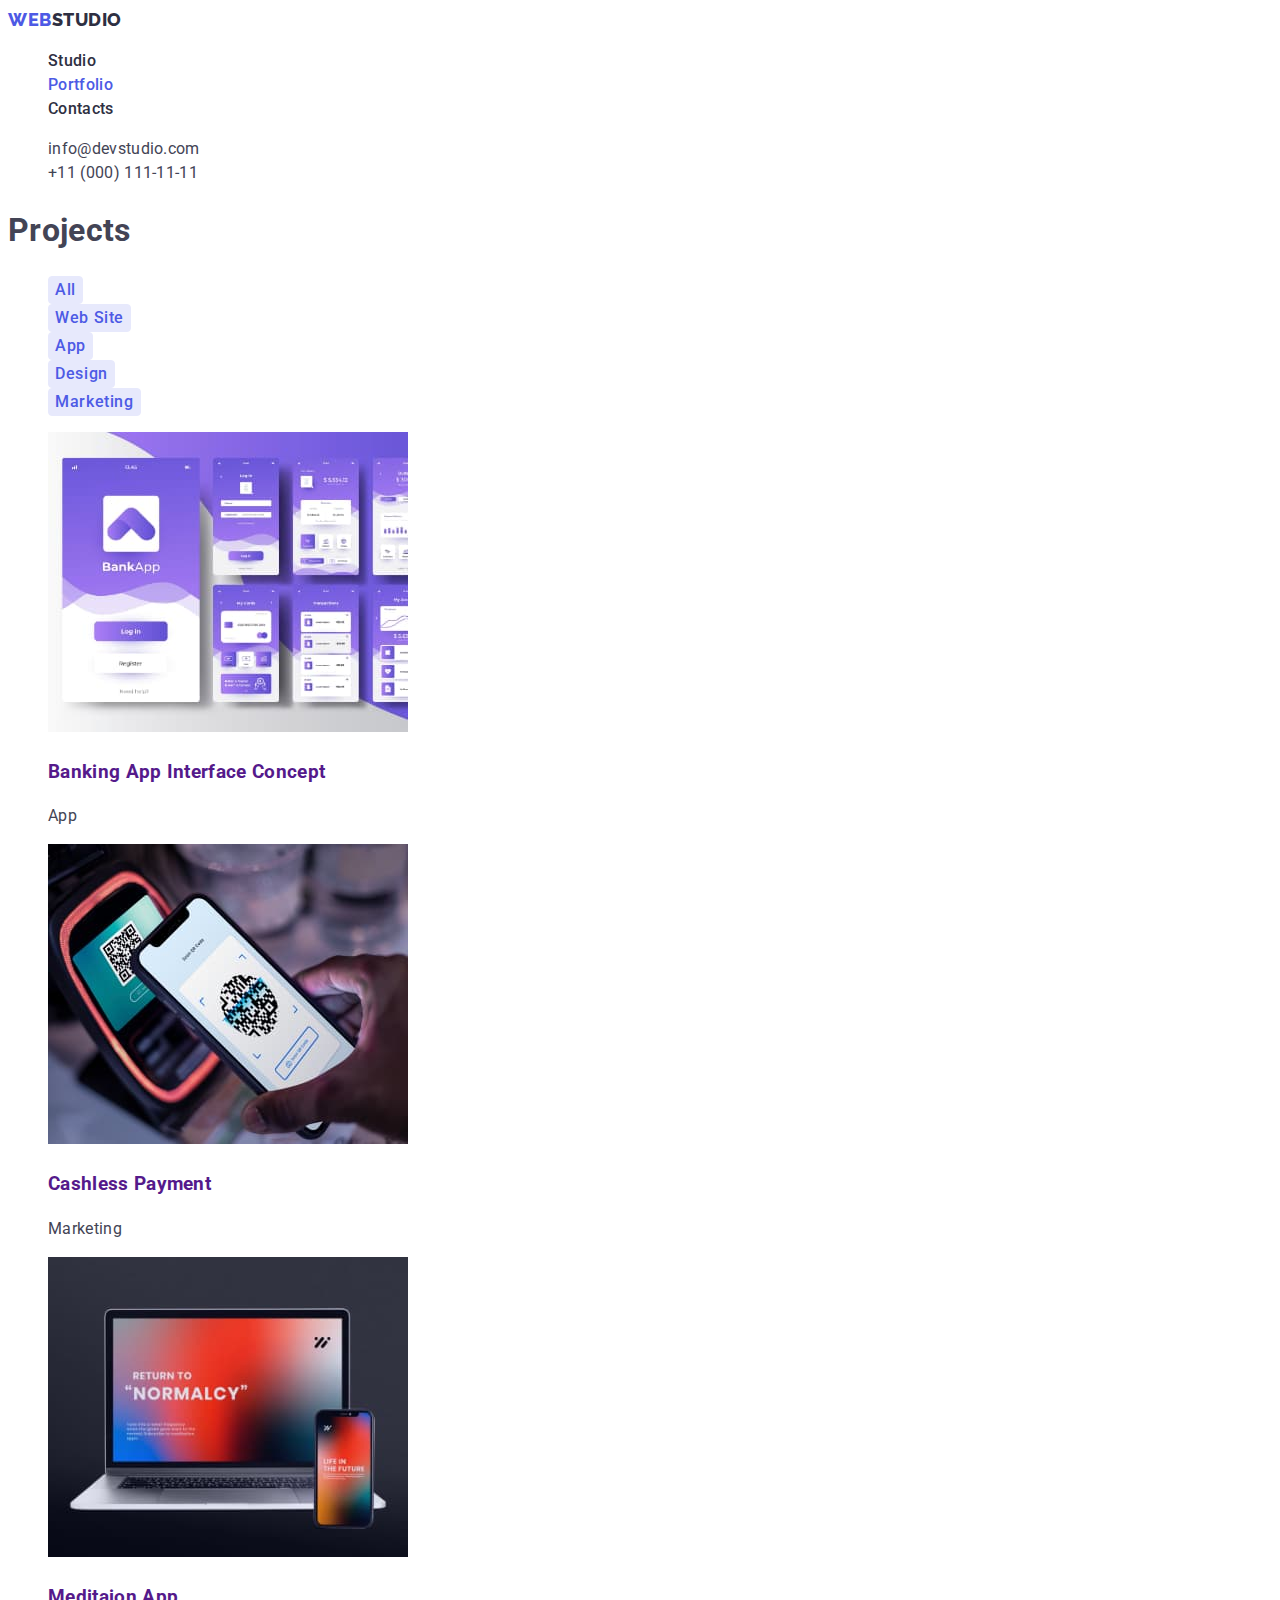
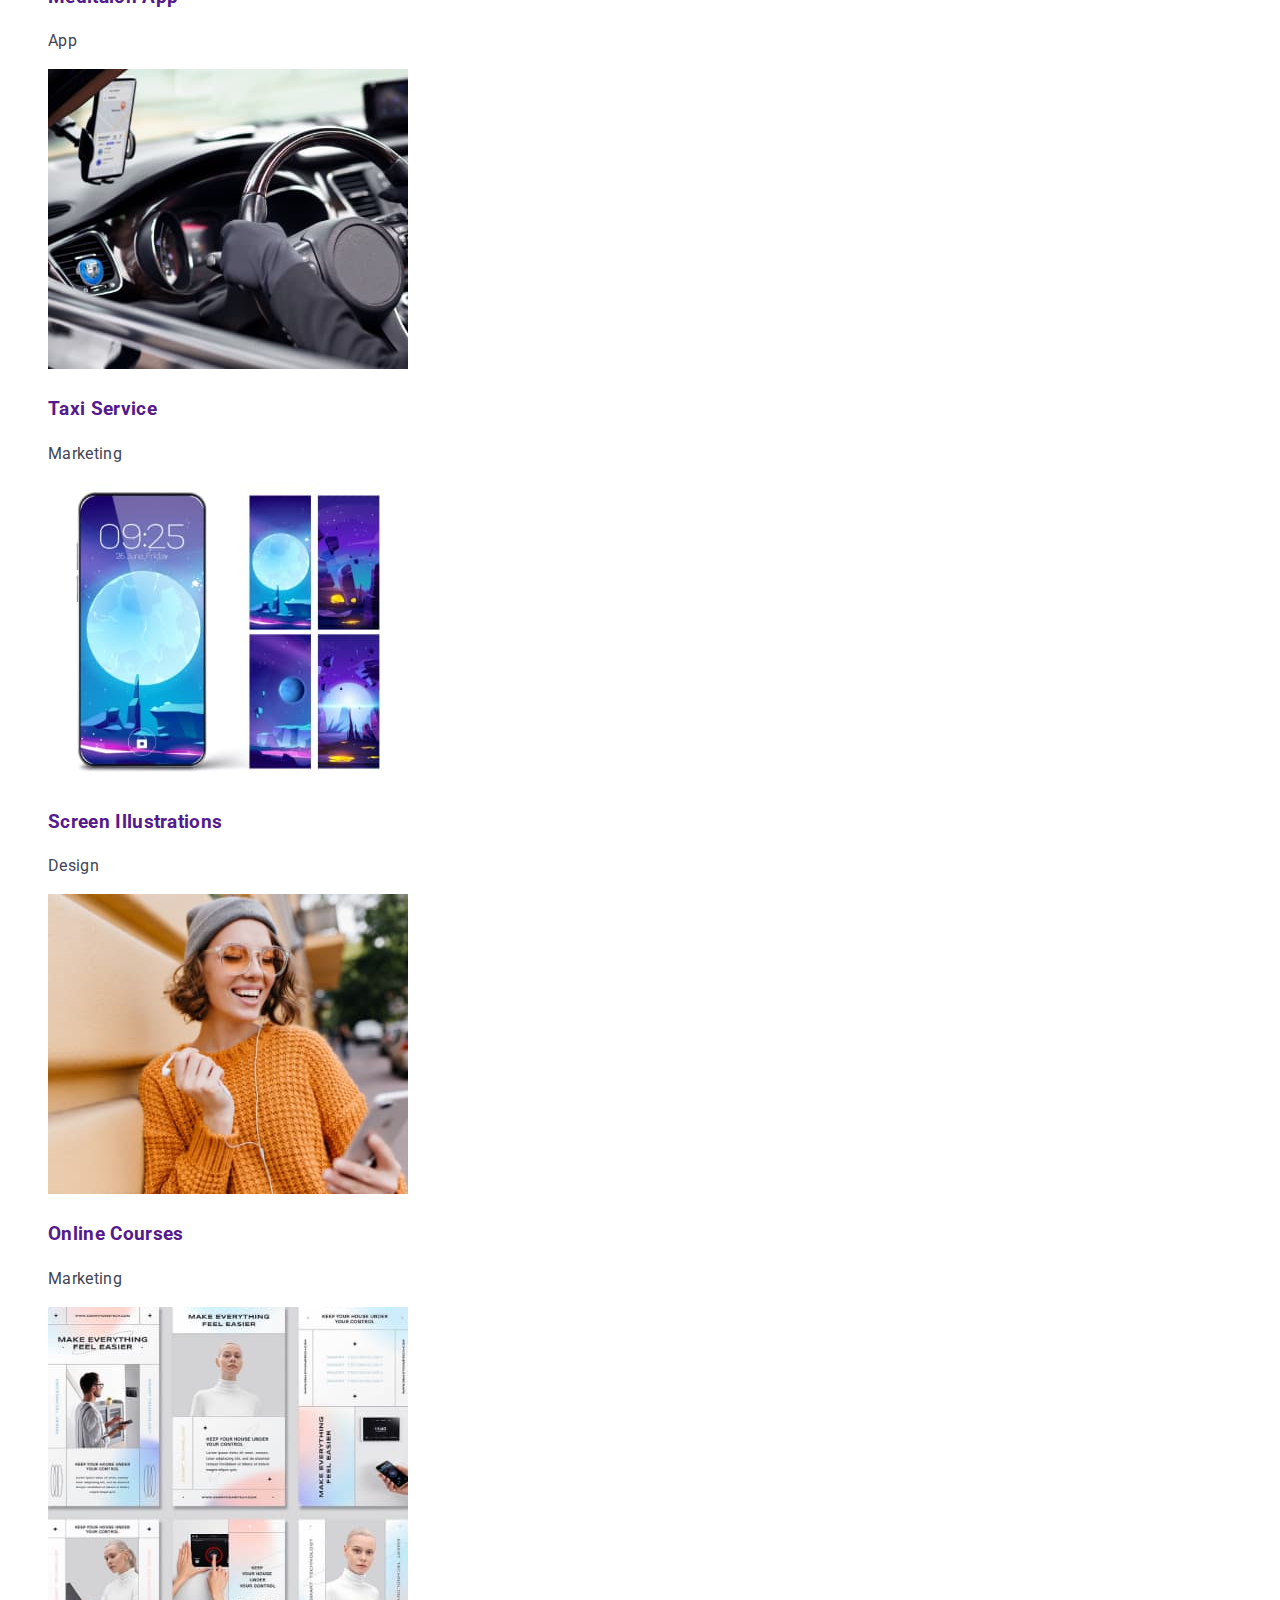
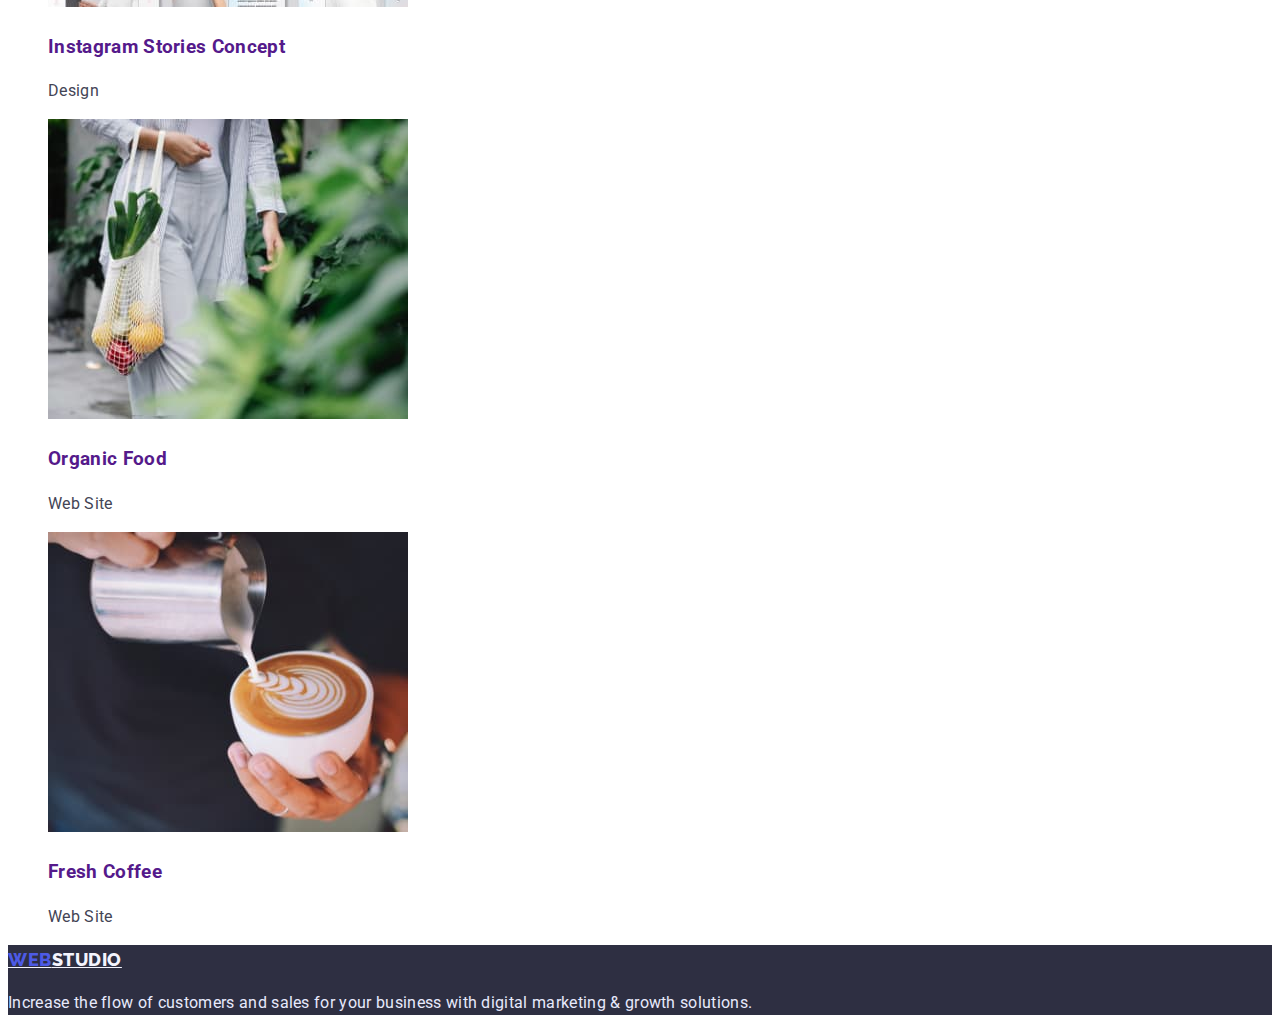
==== commit c8e20ef4: "1" ====
--- a/portfolio.html
+++ b/portfolio.html
@@ -13,18 +13,18 @@
 </head>
 <body>
     <!--Top Line-->
-    <header>
-        <nav>
-            <a href="./index.html" class="logo"><span class="accent">WEB</span>STUDIO</a>
-            <ul class="site-nav list">
-                <li><a href="./index.html" class="link">Studio</a></li>
-                <li><a href="./portfolio.html" class="link current">Portfolio</a></li>
-                <li><a href="" class="link">Contacts</a></li>
+    <header class="header">
+        <nav class="header-nav">
+            <a href="./index.html" class="header-logo link"><span class="logo-accent">WEB</span>STUDIO</a>
+            <ul class="header-list list">
+                <li class="header-item"><a href="./index.html" class="header-link link">Studio</a></li>
+                <li class="header-item"><a href="./portfolio.html" class="header-link link current">Portfolio</a></li>
+                <li class="header-item"><a href="" class="header-link link">Contacts</a></li>
             </ul>
         </nav>
-        <ul class="contacts list">
-                <li><a href="mailto:info@devstudio.com" class="link" >info@devstudio.com</a></li>
-                <li><a href="tel:+110001111111" class="link" >+11 (000) 111-11-11</a></li>
+        <ul class="contacts-list list">
+                <li class="contacts-item"><a href="mailto:info@devstudio.com" class="contacts-link link" >info@devstudio.com</a></li>
+                <li class="contacts-item"><a href="tel:+110001111111" class="contacts-link link" >+11 (000) 111-11-11</a></li>
         </ul>
     </header>
     <main>
--- a/css/style.css
+++ b/css/style.css
@@ -1,18 +1,17 @@
+/* основной цвет текста #434455 */
 /* цвет заголовков #2E2F42 */
-
-/* основной цвет текста #434455 */
+/* цвет акцент #4D5AE5 */
 
 :root {
     --primary-text-color: #434455;
     --title-text-color: #2E2F42;
     --accent-color: #4D5AE5;
-    --primary-white-color: #FFFFFF;
 }
 body {
-    background-color: var(--primary-white-color);
+    background-color: #ffffff;
     color: var(--primary-text-color);
 
-    font-family: Roboto, sans-serif;
+    font-family: 'Roboto', sans-serif;
     font-weight: 400;
     font-size: 16px;
     line-height: 1.5;
@@ -21,13 +20,16 @@
 .list {
     list-style: none;
 }
-button {
+.link {
+    text-decoration: none;
+}
+.btn {
     font-family: inherit;
 }
 
-/* Logo */
+/* ----- Top Line ----- */
 
-.logo {
+.header-logo {
     color: var(--title-text-color);
 
     font-family: Raleway, cursive;
@@ -35,62 +37,49 @@
     font-size: 18px;
     line-height: 1.33;
     letter-spacing: 0.03em;
-    text-decoration: none;
 }
-.logo .accent {
+.header-logo .logo-accent {
     color: var(--accent-color);
 }
 
-/* Navigation*/
-
-.site-nav .link {
+.header-link {
     color: var(--title-text-color);
 
-    font-family: Roboto, sans-serif;
     font-weight: 500;
     font-size: 16px;
     line-height: 1.5;
-    letter-spacing: 0.02em;
-    text-decoration: none;
 }
-.site-nav .link:hover,
-.site-nav .link:focus {
-    color: var(--accent-color);
-}
-.site-nav .link.current {
+.header-link:hover,
+.header-link:focus,
+.header-link.current {
     color: var(--accent-color);
 }
 
-/* Contacts */
-
-.contacts .link {
+.contacts-link {
     color: var(--primary-text-color);
-    text-decoration: none;
 }
-.contacts .link:hover,
-.contacts .link:focus {
+.contacts-link:hover,
+.contacts-link:focus {
     color: var(--accent-color);
 }
 
-/* Hero */
+/* ----- Herov ----- */
 
 .hero {
     background-color: var(--title-text-color);
 }
 .hero-title {
-    color: var(--primary-white-color);
+    color: #ffffff;
 
-    font-family: Roboto, sans-serif;
     font-weight: 700;
     font-size: 56px;
     line-height: 1.07;
     text-align: center;
 }
-.hero-button {
+.hero-btn {
     background-color: var(--accent-color);
-    color: var(--primary-white-color);
+    color: #ffffff;
 
-    font-family: Roboto, sans-serif;
     font-weight: 500;
     font-size: 16px;
     line-height: 1.5;
@@ -101,36 +90,38 @@
     box-shadow: 0px 4px 4px rgba(0, 0, 0, 0.15);
 }
 
-/* Sections */
+/* ----- Features ----- */
 
-.section-title {
+.visually-hidden {
+    position: absolute;
+    width: 1px;
+    height: 1px;
+    margin: -1px;
+    border: 0;
+    padding: 0;
+    
+    white-space: nowrap;
+    clip-path: inset(100%);
+    clip: rect(0 0 0 0);
+    overflow: hidden;
+}
+.features-title {
     color: var(--title-text-color);
 
-    font-family: Roboto, sans-serif;
-    font-weight: 700;
-    font-size: 36px;
-    line-height: 1.11;
-    text-align: center;
-}
-
-.features .title,
-.team .title,
-.projects .title {
-    color: var(--title-text-color);
-
-    font-family: Roboto, sans-serif;
     font-weight: 500;
     font-size: 20px;
     line-height: 1.2;
 }
 
-/* Section 3 */
+/* ----- Occupation ----- */
+
+/* ----- Team ----- */
 
 .section.team {
     background-color: #F4F4FD;
 }
 
-/* Footer */
+/* ----- Footer ----- */
 
 .copyright {
     background-color: var(--title-text-color);
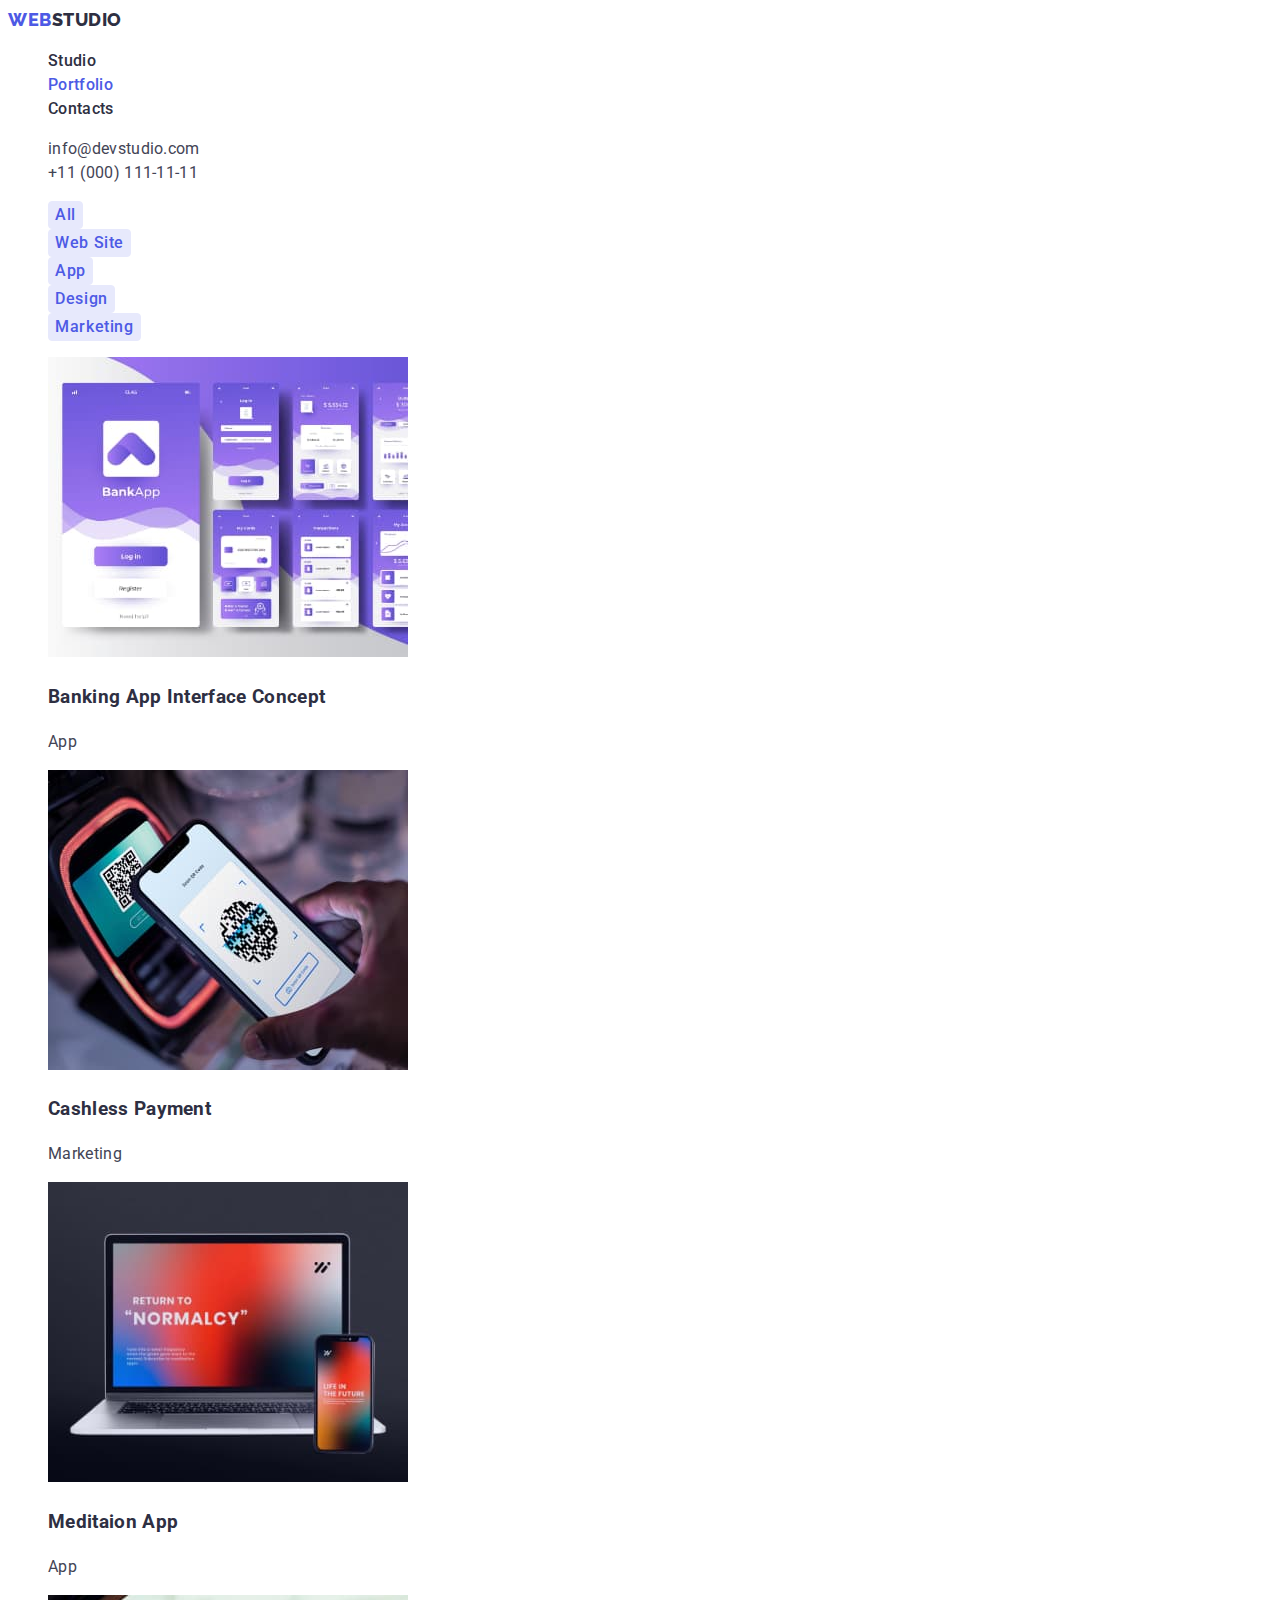
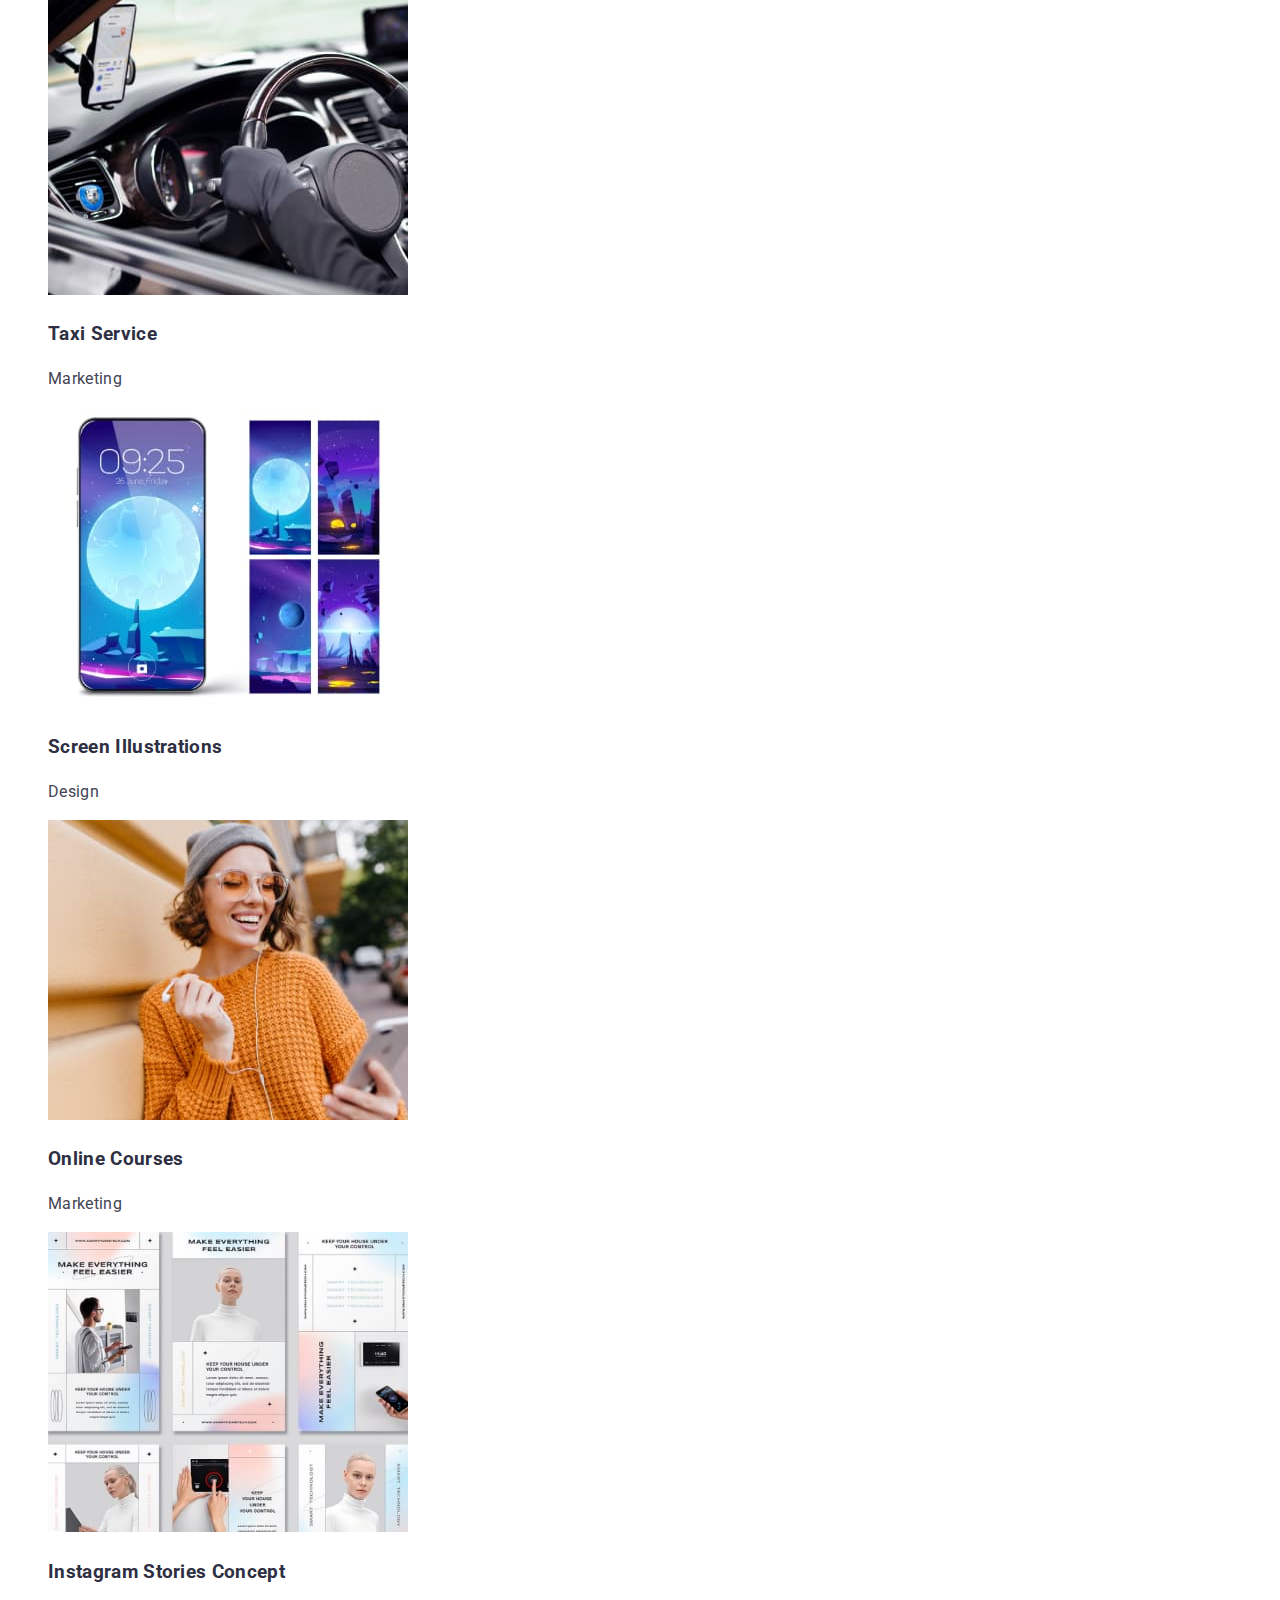
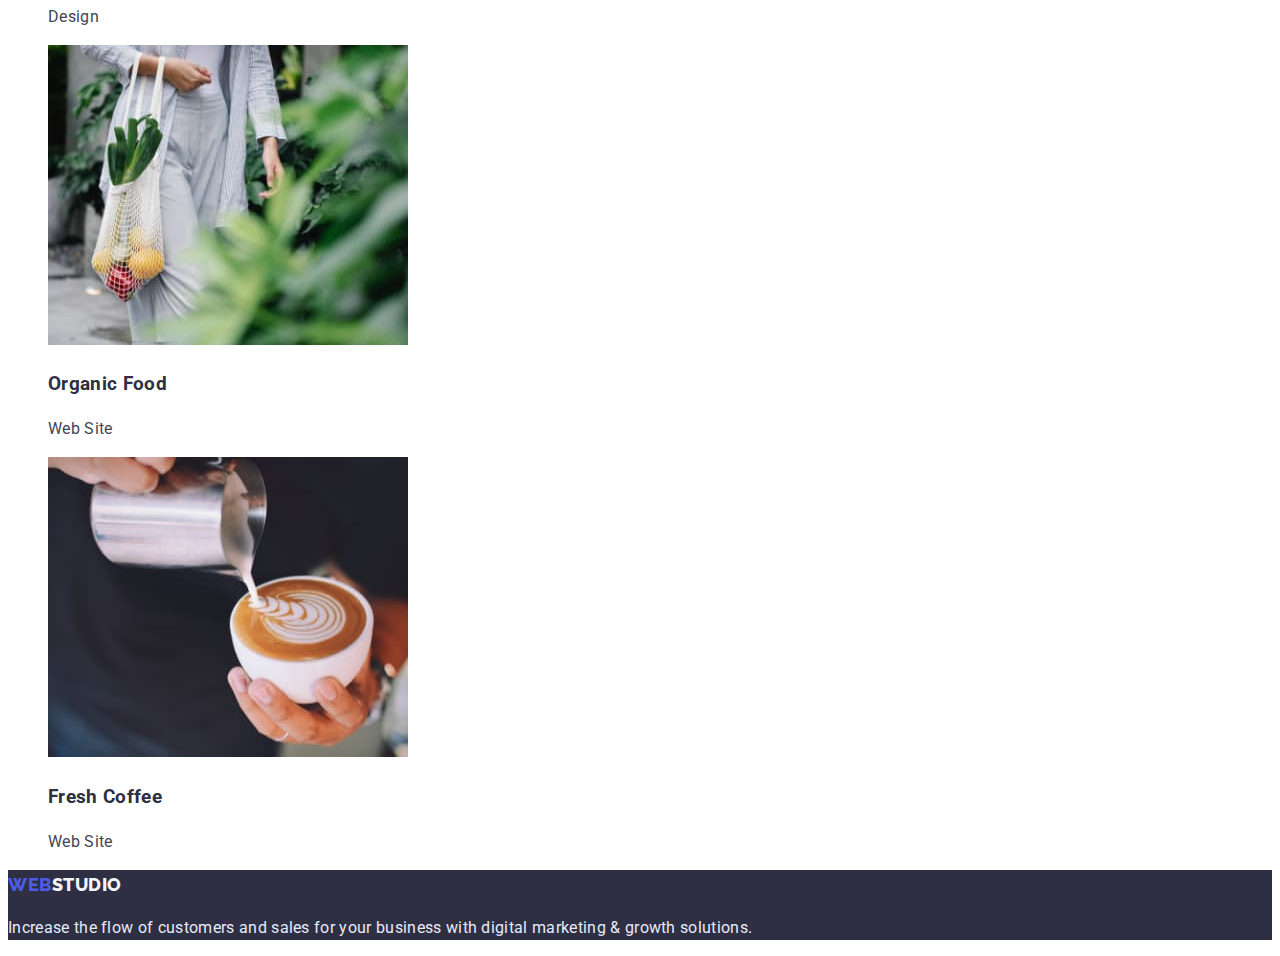
==== commit 217b5d03: "1" ====
--- a/portfolio.html
+++ b/portfolio.html
@@ -1,95 +1,150 @@
 <!DOCTYPE html>
 <html lang="en">
-<head>
-    <meta charset="UTF-8">
-    <meta http-equiv="X-UA-Compatible" content="IE=edge">
-    <meta name="viewport" content="width=device-width, initial-scale=1.0">
+  <head>
+    <meta charset="UTF-8" />
+    <meta http-equiv="X-UA-Compatible" content="IE=edge" />
+    <meta name="viewport" content="width=device-width, initial-scale=1.0" />
     <title>Document</title>
-    <link rel="preconnect" href="https://fonts.googleapis.com">
-    <link rel="preconnect" href="https://fonts.gstatic.com" crossorigin>
-    <link href="https://fonts.googleapis.com/css2?family=Raleway:wght@800&family=Roboto:wght@400;500;700&display=swap" 
-    rel="stylesheet">
-    <link rel="stylesheet" type="text/css" href="./css/style.css">
-</head>
-<body>
-    <!--Top Line-->
+    <link rel="preconnect" href="https://fonts.googleapis.com" />
+    <link rel="preconnect" href="https://fonts.gstatic.com" crossorigin />
+    <link
+      href="https://fonts.googleapis.com/css2?family=Raleway:wght@800&family=Roboto:wght@400;500;700&display=swap"
+      rel="stylesheet"
+    />
+    <link rel="stylesheet" type="text/css" href="./css/style.css" />
+  </head>
+  <body>
+    <!-- Top Line -->
     <header class="header">
-        <nav class="header-nav">
-            <a href="./index.html" class="header-logo link"><span class="logo-accent">WEB</span>STUDIO</a>
-            <ul class="header-list list">
-                <li class="header-item"><a href="./index.html" class="header-link link">Studio</a></li>
-                <li class="header-item"><a href="./portfolio.html" class="header-link link current">Portfolio</a></li>
-                <li class="header-item"><a href="" class="header-link link">Contacts</a></li>
-            </ul>
-        </nav>
-        <ul class="contacts-list list">
-                <li class="contacts-item"><a href="mailto:info@devstudio.com" class="contacts-link link" >info@devstudio.com</a></li>
-                <li class="contacts-item"><a href="tel:+110001111111" class="contacts-link link" >+11 (000) 111-11-11</a></li>
+      <nav class="header-nav">
+        <a href="./index.html" class="header-logo logo link"
+          ><span class="logo-accent">WEB</span>STUDIO</a
+        >
+        <ul class="header-list list">
+          <li class="header-item">
+            <a href="./index.html" class="header-link link">Studio</a>
+          </li>
+          <li class="header-item">
+            <a href="./portfolio.html" class="header-link link current"
+              >Portfolio</a
+            >
+          </li>
+          <li class="header-item">
+            <a href="" class="header-link link">Contacts</a>
+          </li>
         </ul>
+      </nav>
+      <ul class="contacts-list list">
+        <li class="contacts-item">
+          <a href="mailto:info@devstudio.com" class="contacts-link link"
+            >info@devstudio.com</a
+          >
+        </li>
+        <li class="contacts-item">
+          <a href="tel:+110001111111" class="contacts-link link"
+            >+11 (000) 111-11-11</a
+          >
+        </li>
+      </ul>
     </header>
     <main>
-        <section>
-            <h1>Projects</h1>
-            <ul class="projects-filter list">
-                <li><button type="button" class="link">All</button></li>
-                <li><button type="button" class="link">Web Site</button></li>
-                <li><button type="button" class="link">App</button></li>
-                <li><button type="button" class="link">Design</button></li>
-                <li><button type="button" class="link">Marketing</button></li>
-            </ul>
-            <ul class="projects list">
-                <li><a href="" class="link"><img src="./images/Portfolio1.jpg" alt="" width="360">
-                    <h3 class="title">Banking App Interface Concept</h3>
-                    <p>App</p>
-                    </a> 
-                </li>
-                <li><a href="" class="link"><img src="./images/Portfolio2.jpg" alt="" width="360">
-                    <h3 class="title">Cashless Payment</h3>
-                    <p>Marketing</p>
-                    </a> 
-                </li>
-                <li><a href="" class="link"><img src="./images/Portfolio3.jpg" alt="" width="360">
-                    <h3 class="title">Meditaion App</h3>
-                    <p>App</p>
-                    </a> 
-                </li>
-                <li><a href="" class="link"><img src="./images/Portfolio4.jpg" alt="" width="360">
-                    <h3 class="title">Taxi Service</h3>
-                    <p>Marketing</p>
-                    </a> 
-                </li>
-                <li><a href="" class="link"><img src="./images/Portfolio5.jpg" alt="" width="360">
-                    <h3 class="title">Screen Illustrations</h3>
-                    <p>Design</p>
-                    </a> 
-                </li>
-                <li><a href="" class="link"><img src="./images/Portfolio6.jpg" alt="" width="360">
-                    <h3 class="title">Online Courses</h3>
-                    <p>Marketing</p>
-                    </a> 
-                </li>
-                <li><a href="" class="link"><img src="./images/Portfolio7.jpg" alt="" width="360">
-                    <h3 class="title">Instagram Stories Concept</h3>
-                    <p>Design</p>
-                    </a> 
-                </li>
-                <li><a href="" class="link"><img src="./images/Portfolio8.jpg" alt="" width="360">
-                    <h3 class="title">Organic Food</h3>
-                    <p>Web Site<p>
-                    </a> 
-                </li>
-                <li><a href="" class="link"><img src="./images/Portfolio9.jpg" alt="" width="360">
-                    <h3 class="title">Fresh Coffee</h3>
-                    <p>Web Site</p>
-                    </a> 
-                </li>
-            </ul>
-        </section>
+      <!-- Projects -->
+      <section class="projects">
+        <h1 class="visually-hidden">Projects</h1>
+        <ul class="projects-filter-list list">
+          <li class="projects-item">
+            <button type="button" class="projects-btn btn">All</button>
+          </li>
+          <li class="projects-item">
+            <button type="button" class="projects-btn btn">Web Site</button>
+          </li>
+          <li class="projects-item">
+            <button type="button" class="projects-btn btn">App</button>
+          </li>
+          <li class="projects-item">
+            <button type="button" class="projects-btn btn">Design</button>
+          </li>
+          <li class="projects-item">
+            <button type="button" class="projects-btn btn">Marketing</button>
+          </li>
+        </ul>
+        <ul class="projects-list list">
+          <li class="projects-item">
+            <a href="" class="projects-link link"
+              ><img src="./images/Portfolio1.jpg" alt="" width="360" />
+              <h3 class="projects-title">Banking App Interface Concept</h3>
+              <p class="projects-text">App</p>
+            </a>
+          </li>
+          <li class="projects-item">
+            <a href="" class="projects-link link"
+              ><img src="./images/Portfolio2.jpg" alt="" width="360" />
+              <h3 class="projects-title">Cashless Payment</h3>
+              <p class="projects-text">Marketing</p>
+            </a>
+          </li>
+          <li class="projects-item">
+            <a href="" class="projects-link link"
+              ><img src="./images/Portfolio3.jpg" alt="" width="360" />
+              <h3 class="projects-title">Meditaion App</h3>
+              <p class="projects-text">App</p>
+            </a>
+          </li>
+          <li class="projects-item">
+            <a href="" class="projects-link link"
+              ><img src="./images/Portfolio4.jpg" alt="" width="360" />
+              <h3 class="projects-title">Taxi Service</h3>
+              <p class="projects-text">Marketing</p>
+            </a>
+          </li>
+          <li class="projects-item">
+            <a href="" class="projects-link link"
+              ><img src="./images/Portfolio5.jpg" alt="" width="360" />
+              <h3 class="projects-title">Screen Illustrations</h3>
+              <p class="projects-text">Design</p>
+            </a>
+          </li>
+          <li class="projects-item">
+            <a href="" class="projects-link link"
+              ><img src="./images/Portfolio6.jpg" alt="" width="360" />
+              <h3 class="projects-title">Online Courses</h3>
+              <p class="projects-text">Marketing</p>
+            </a>
+          </li>
+          <li class="projects-item">
+            <a href="" class="projects-link link"
+              ><img src="./images/Portfolio7.jpg" alt="" width="360" />
+              <h3 class="projects-title">Instagram Stories Concept</h3>
+              <p class="projects-text">Design</p>
+            </a>
+          </li>
+          <li class="projects-item">
+            <a href="" class="projects-link link"
+              ><img src="./images/Portfolio8.jpg" alt="" width="360" />
+              <h3 class="projects-title">Organic Food</h3>
+              <p class="projects-text">Web Site</p>
+              <p></p
+            ></a>
+          </li>
+          <li class="projects-item">
+            <a href="" class="projects-link link"
+              ><img src="./images/Portfolio9.jpg" alt="" width="360" />
+              <h3 class="projects-title">Fresh Coffee</h3>
+              <p class="projects-text">Web Site</p>
+            </a>
+          </li>
+        </ul>
+      </section>
     </main>
-    <!--Footer-->
-    <footer class="copyright">
-        <a href="./index.html" class="logo"><span class="logo-accent">WEB</span>STUDIO</a>
-        <p class="text">Increase the flow of customers and sales for your business with digital marketing & growth solutions.</p>
+    <!-- Footer -->
+    <footer class="footer">
+      <a href="./index.html" class="footer-logo logo link"
+        ><span class="logo-accent">WEB</span>STUDIO</a
+      >
+      <p class="footer-text">
+        Increase the flow of customers and sales for your business with digital
+        marketing & growth solutions.
+      </p>
     </footer>
-</body>
-</html>+  </body>
+</html>
--- a/css/style.css
+++ b/css/style.css
@@ -3,169 +3,206 @@
 /* цвет акцент #4D5AE5 */
 
 :root {
-    --primary-text-color: #434455;
-    --title-text-color: #2E2F42;
-    --accent-color: #4D5AE5;
+  --primary-text-color: #434455;
+  --title-text-color: #2e2f42;
+  --accent-color: #4d5ae5;
 }
 body {
-    background-color: #ffffff;
-    color: var(--primary-text-color);
-
-    font-family: 'Roboto', sans-serif;
-    font-weight: 400;
-    font-size: 16px;
-    line-height: 1.5;
-    letter-spacing: 0.02em;
+  background-color: #ffffff;
+  color: var(--primary-text-color);
+
+  font-family: 'Roboto', sans-serif;
+  font-weight: 400;
+  font-size: 16px;
+  line-height: 1.5;
+  letter-spacing: 0.02em;
 }
 .list {
-    list-style: none;
+  list-style: none;
 }
 .link {
-    text-decoration: none;
+  text-decoration: none;
+}
+.logo {
+  font-family: 'Raleway', cursive;
+  font-weight: 800;
+  font-size: 18px;
+  letter-spacing: 0.03em;
 }
 .btn {
-    font-family: inherit;
+  font-family: inherit;
+  font-weight: 500;
+  font-size: 16px;
+  line-height: 1.5;
+  letter-spacing: 0.04em;
 }
 
 /* ----- Top Line ----- */
 
+.header {
+}
+.header-nav {
+}
 .header-logo {
-    color: var(--title-text-color);
-
-    font-family: Raleway, cursive;
-    font-weight: 800;
-    font-size: 18px;
-    line-height: 1.33;
-    letter-spacing: 0.03em;
-}
-.header-logo .logo-accent {
-    color: var(--accent-color);
-}
-
+  color: var(--title-text-color);
+
+  line-height: 1.33;
+}
+.logo-accent {
+  color: var(--accent-color);
+}
+.header-list {
+}
+.header-item {
+}
 .header-link {
-    color: var(--title-text-color);
-
-    font-weight: 500;
-    font-size: 16px;
-    line-height: 1.5;
+  color: var(--title-text-color);
+
+  font-weight: 500;
+  font-size: 16px;
+  line-height: 1.5;
 }
 .header-link:hover,
 .header-link:focus,
 .header-link.current {
-    color: var(--accent-color);
-}
-
+  color: var(--accent-color);
+}
+.contacts-list {
+}
+.contacts-item {
+}
 .contacts-link {
-    color: var(--primary-text-color);
+  color: var(--primary-text-color);
 }
 .contacts-link:hover,
 .contacts-link:focus {
-    color: var(--accent-color);
-}
-
-/* ----- Herov ----- */
+  color: var(--accent-color);
+}
+
+/* ----- Hero ----- */
 
 .hero {
-    background-color: var(--title-text-color);
+  background-color: var(--title-text-color);
 }
 .hero-title {
-    color: #ffffff;
-
-    font-weight: 700;
-    font-size: 56px;
-    line-height: 1.07;
-    text-align: center;
+  color: #ffffff;
+
+  font-weight: 700;
+  font-size: 56px;
+  line-height: 1.07;
+  text-align: center;
 }
 .hero-btn {
-    background-color: var(--accent-color);
-    color: #ffffff;
-
-    font-weight: 500;
-    font-size: 16px;
-    line-height: 1.5;
-    letter-spacing: 0.04em;
-
-    border: 0;
-    border-radius: 4px;
-    box-shadow: 0px 4px 4px rgba(0, 0, 0, 0.15);
+  background-color: var(--accent-color);
+  color: #ffffff;
+
+  border: 0;
+  border-radius: 4px;
+  box-shadow: 0px 4px 4px rgba(0, 0, 0, 0.15);
 }
 
 /* ----- Features ----- */
 
+.features {
+}
 .visually-hidden {
-    position: absolute;
-    width: 1px;
-    height: 1px;
-    margin: -1px;
-    border: 0;
-    padding: 0;
-    
-    white-space: nowrap;
-    clip-path: inset(100%);
-    clip: rect(0 0 0 0);
-    overflow: hidden;
+  position: absolute;
+  width: 1px;
+  height: 1px;
+  margin: -1px;
+  border: 0;
+  padding: 0;
+
+  white-space: nowrap;
+  clip-path: inset(100%);
+  clip: rect(0 0 0 0);
+  overflow: hidden;
+}
+.features-list {
+}
+.features-item {
 }
 .features-title {
-    color: var(--title-text-color);
-
-    font-weight: 500;
-    font-size: 20px;
-    line-height: 1.2;
+  color: var(--title-text-color);
+
+  font-weight: 500;
+  font-size: 20px;
+  line-height: 1.2;
+}
+.features-text {
 }
 
 /* ----- Occupation ----- */
 
+.occupation {
+}
+.occupation-title {
+}
+.occupation-list {
+}
+.occupation-item {
+}
+
 /* ----- Team ----- */
 
-.section.team {
-    background-color: #F4F4FD;
+.team {
+  background-color: #f4f4fd;
+}
+.team-title {
+}
+.team-list {
+}
+.team-item {
+}
+.team-title-name {
+}
+.team-text {
 }
 
 /* ----- Footer ----- */
 
-.copyright {
-    background-color: var(--title-text-color);
-}
-.copyright .logo {
-    color: #F4F4FD;
-
-    font-family: Raleway, cursive;
-    font-weight: 800;
-    font-size: 18px;
-    line-height: 1.67;
-    letter-spacing: 0.03em;
-}
-.copyright .logo-accent {
-    color: var(--accent-color);
-}
-.copyright .text {
-    color: #E7E9FC;
-}
-
-/* Porfolio Style */
-
-.projects-filter .link {
-    background-color: #E7E9FC;
-    color: var(--accent-color);
-    
-    font-family: Roboto, sans-serif;
-    font-weight: 500;
-    font-size: 16px;
-    line-height: 1.5;
-    letter-spacing: 0.04em;
-
-    border: 1px solid #E7E9FC;
-    border-radius: 4px;
-}
-.projects-filter .link:hover,
-.projects-filter .link:focus {
-    background-color: var(--accent-color);
-    color: var(--primary-white-color);
-    
-}
-.projects .link{
-    text-decoration: none;
-}
-.projects .link p{
-    color: var(--primary-text-color);
+.footer {
+  background-color: var(--title-text-color);
+}
+.footer-logo {
+  color: #f4f4fd;
+
+  line-height: 1.67;
+}
+.footer-text {
+  color: #e7e9fc;
+}
+
+
+/* +++++ Porfolio Style +++++ */
+
+/* ----- Projects ----- */
+
+.projects {
+}
+.projects-filter-list {
+}
+.projects-item {
+}
+.projects-btn {
+  background-color: #e7e9fc;
+  color: var(--accent-color);
+
+  border: 1px solid #e7e9fc;
+  border-radius: 4px;
+}
+.projects-btn:hover,
+.projects-btn:focus {
+  background-color: var(--accent-color);
+  color: #ffffff;
+}
+.projects-list {
+}
+.projects-link {
+  color: var(--title-text-color);
+}
+.projects-title {
+}
+.projects-text {
+  color: var(--primary-text-color);
 }